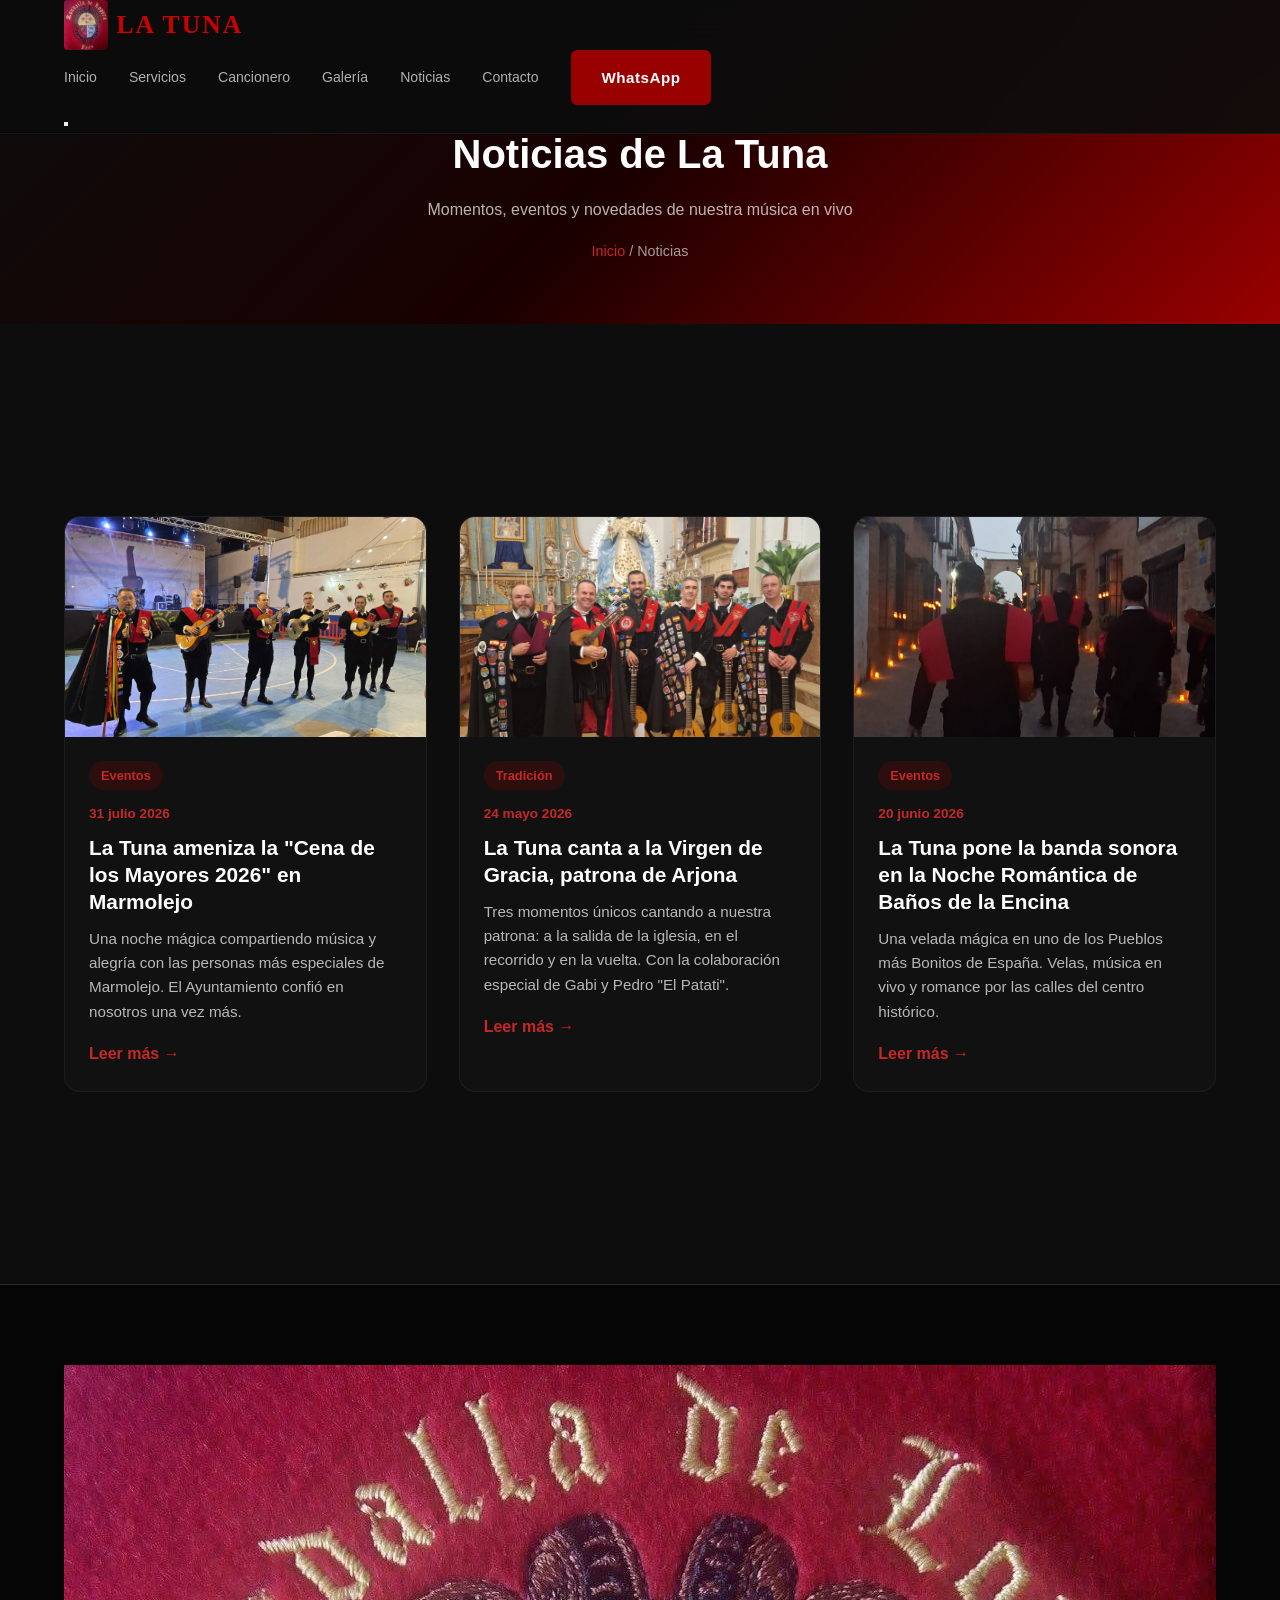
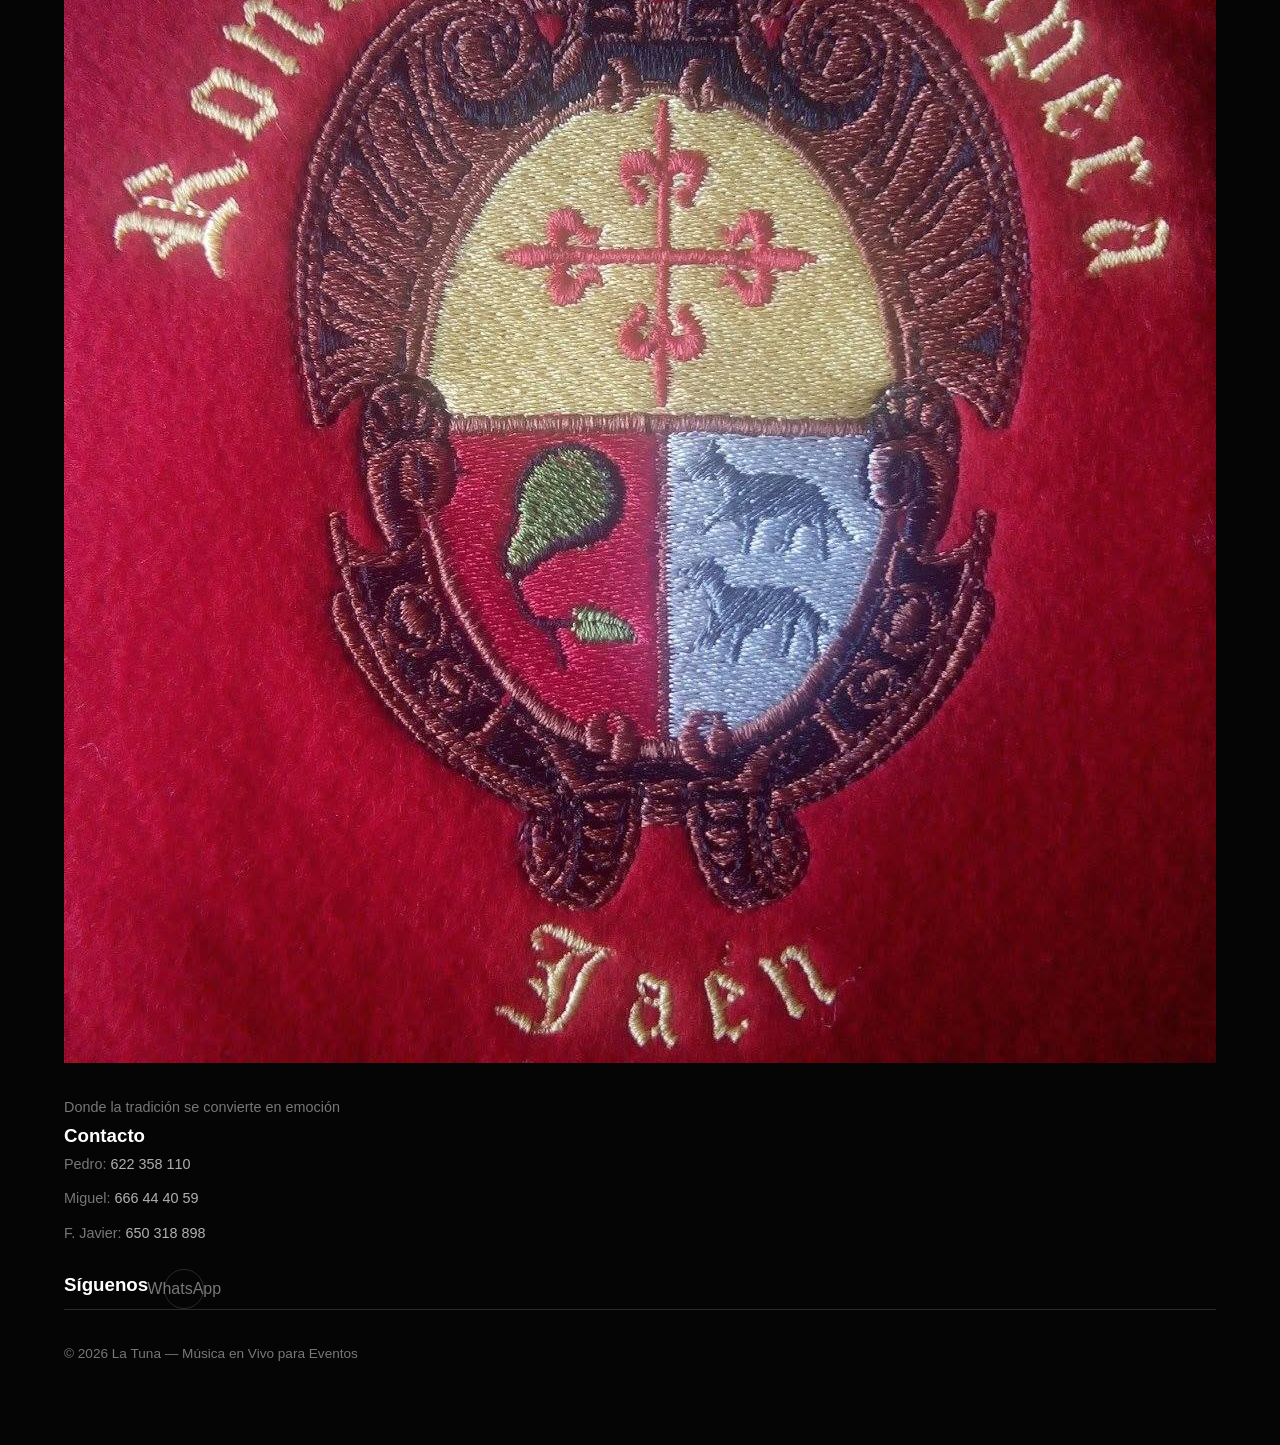
==== noticias.html @ 275edfc3 "Fix Virgen de Gracia: Gabi hired us, Pedro El Patati is soloist" ====
<!DOCTYPE html>
<html lang="es">
<head>
    <meta charset="UTF-8">
    <meta name="viewport" content="width=device-width, initial-scale=1.0">
    <title>Noticias — La Tuna | Música en Vivo para Eventos</title>
    <meta name="description" content="Noticias y novedades de La Tuna — Música en vivo para bodas, serenatas y eventos en Jaén, Córdoba y toda Andalucía.">
    <link rel="stylesheet" href="./styles.css">
    <link rel="icon" type="image/jpeg" href="./LOGO.jpg">
    <style>
        .news-hero{background:linear-gradient(135deg,#0D0D0D 0%,#1a0000 50%,#990000 100%);padding:120px 0 60px;text-align:center}
        .news-hero h1{font-size:2.5rem;color:#fff;margin-bottom:0.5rem}
        .news-hero .section__eyebrow{color:#C62828}
        .breadcrumb{color:rgba(255,255,255,0.6);font-size:0.9rem;margin-top:1rem}
        .breadcrumb a{color:#C62828;text-decoration:none}
        .breadcrumb a:hover{text-decoration:underline}
        .news-grid{display:grid;grid-template-columns:repeat(auto-fill,minmax(350px,1fr));gap:2rem;padding:4rem 0}
        .news-card{background:#111;border-radius:16px;overflow:hidden;transition:transform 0.3s,box-shadow 0.3s;border:1px solid rgba(255,255,255,0.05)}
        .news-card:hover{transform:translateY(-5px);box-shadow:0 12px 40px rgba(153,0,0,0.3)}
        .news-card__image{width:100%;height:220px;object-fit:cover}
        .news-card__body{padding:1.5rem}
        .news-card__date{color:#C62828;font-size:0.85rem;font-weight:600;margin-bottom:0.5rem}
        .news-card__title{font-size:1.3rem;color:#fff;margin-bottom:0.75rem;line-height:1.3}
        .news-card__excerpt{color:rgba(255,255,255,0.7);font-size:0.95rem;line-height:1.6;margin-bottom:1rem}
        .news-card__link{display:inline-block;color:#C62828;font-weight:600;text-decoration:none;transition:color 0.2s}
        .news-card__link:hover{color:#fff}
        .news-card__tag{display:inline-block;background:rgba(153,0,0,0.2);color:#C62828;padding:0.25rem 0.75rem;border-radius:20px;font-size:0.8rem;font-weight:600;margin-bottom:0.75rem}
        .article{max-width:800px;margin:0 auto;padding:4rem 1.5rem}
        .article__date{color:#C62828;font-size:0.9rem;font-weight:600}
        .article__title{font-size:2rem;color:#fff;margin:0.5rem 0 1rem;line-height:1.3}
        .article__content{color:rgba(255,255,255,0.85);font-size:1.05rem;line-height:1.8}
        .article__content p{margin-bottom:1.5rem}
        .article__gallery{display:grid;grid-template-columns:repeat(auto-fill,minmax(250px,1fr));gap:1rem;margin:2rem 0}
        .article__gallery img{width:100%;border-radius:12px;cursor:pointer;transition:transform 0.3s}
        .article__gallery img:hover{transform:scale(1.02)}
        .article__back{display:inline-flex;align-items:center;gap:0.5rem;color:#C62828;text-decoration:none;font-weight:600;margin-top:2rem;transition:color 0.2s}
        .article__back:hover{color:#fff}
        .lightbox{display:none;position:fixed;top:0;left:0;width:100%;height:100%;background:rgba(0,0,0,0.95);z-index:10000;justify-content:center;align-items:center;cursor:pointer}
        .lightbox.active{display:flex}
        .lightbox img{max-width:90%;max-height:90%;border-radius:8px}
        .lightbox__close{position:absolute;top:20px;right:30px;color:#fff;font-size:2rem;cursor:pointer}
        @media(max-width:768px){.news-hero h1{font-size:1.8rem}.news-grid{grid-template-columns:1fr}.article__gallery{grid-template-columns:repeat(2,1fr)}.article__title{font-size:1.5rem}}
    </style>
    <!-- Google Analytics -->
    <script async src="https://www.googletagmanager.com/gtag/js?id=G-W7HQRSJP9M"></script>
    <script>
        window.dataLayer = window.dataLayer || [];
        function gtag(){dataLayer.push(arguments);}
        gtag('js', new Date());
        gtag('config', 'G-W7HQRSJP9M');
    </script>

</head>
<body>
    <header class="header" id="header">
        <div class="container header__inner">
            <a href="./index.html" class="header__logo">
                <img src="./LOGO.jpg" alt="LA TUNA" class="header__logo-img">
                <span class="header__logo-text">LA TUNA</span>
            </a>
            <nav class="header__nav" id="mainNav">
                <a href="./index.html#inicio" class="header__nav-link">Inicio</a>
                <a href="./index.html#servicios" class="header__nav-link">Servicios</a>
                <a href="./index.html#cancionero" class="header__nav-link">Cancionero</a>
                <a href="./index.html#galeria" class="header__nav-link">Galería</a>
                <a href="./noticias.html" class="header__nav-link active">Noticias</a>
                <a href="./index.html#contacto" class="header__nav-link">Contacto</a>
                <a href="https://wa.me/34622358110?text=Hola%2C%20me%20interesa%20contratar%20La%20Tuna" class="btn btn--primary btn--sm" target="_blank" rel="noopener">WhatsApp</a>
            </nav>
            <button class="header__burger" id="burgerBtn" aria-label="Menú">
                <span></span><span></span><span></span>
            </button>
        </div>
    </header>

    <section class="news-hero">
        <div class="container">
            
            <h1>Noticias de La Tuna</h1>
            <p style="color:rgba(255,255,255,0.7);margin-top:0.5rem;">Momentos, eventos y novedades de nuestra música en vivo</p>
            <div class="breadcrumb"><a href="./index.html">Inicio</a> / Noticias</div>
        </div>
    </section>

    <section class="section" id="noticias-listado">
        <div class="container">
            <div class="news-grid">
                                <article class="news-card">
                    <img src="./NOTICIAS/MARMOLEJO_2026/760511311_1059220049973765_4642684815433732976_n.jpg" alt="Cena de los Mayores en Marmolejo" class="news-card__image">
                    <div class="news-card__body">
                        <span class="news-card__tag">Eventos</span>
                        <p class="news-card__date">31 julio 2026</p>
                        <h2 class="news-card__title">La Tuna ameniza la "Cena de los Mayores 2026" en Marmolejo</h2>
                        <p class="news-card__excerpt">Una noche mágica compartiendo música y alegría con las personas más especiales de Marmolejo. El Ayuntamiento confió en nosotros una vez más.</p>
                        <a href="#noticia-marmolejo" class="news-card__link" onclick="showArticle('marmolejo')">Leer más →</a>
                    </div>
                </article>                <article class="news-card">
                    <img src="./NOTICIAS/virgen_gracia_2026/virgen-gracia-1.jpg" alt="Virgen de Gracia Arjona" class="news-card__image">
                    <div class="news-card__body">
                        <span class="news-card__tag">Tradición</span>
                        <p class="news-card__date">24 mayo 2026</p>
                        <h2 class="news-card__title">La Tuna canta a la Virgen de Gracia, patrona de Arjona</h2>
                        <p class="news-card__excerpt">Tres momentos únicos cantando a nuestra patrona: a la salida de la iglesia, en el recorrido y en la vuelta. Con la colaboración especial de Gabi y Pedro "El Patati".</p>
                        <a href="#noticia-virgen" class="news-card__link" onclick="showArticle('virgen')">Leer más →</a>
                    </div>
                </article>



<article class="news-card">
                    <img src="./NOTICIAS/banos_2026/noche-romantica.jpg" alt="Noche Romántica en Baños de la Encina" class="news-card__image" style="object-fit:cover;">
                    <div class="news-card__body">
                        <span class="news-card__tag">Eventos</span>
                        <p class="news-card__date">20 junio 2026</p>
                        <h2 class="news-card__title">La Tuna pone la banda sonora en la Noche Romántica de Baños de la Encina</h2>
                        <p class="news-card__excerpt">Una velada mágica en uno de los Pueblos más Bonitos de España. Velas, música en vivo y romance por las calles del centro histórico.</p>
                        <a href="#noticia-banos" class="news-card__link" onclick="showArticle('banos')">Leer más →</a>
                    </div>
                </article>


                
                
            </div>
        </div>
    </section>

    <section class="section" id="noticia-completa" style="display:none;">
        <div class="article" id="articleContent"></div>
    </section>

    <div class="lightbox" id="lightbox" onclick="closeLightbox()">
        <span class="lightbox__close">&times;</span>
        <img src="" alt="Foto ampliada" id="lightboxImg">
    </div>

    <footer class="footer">
        <div class="container">
            <div class="footer__inner">
                <div class="footer__brand">
                    <img src="./LOGO.jpg" alt="LA TUNA" class="footer__logo">
                    <p class="footer__tagline">Donde la tradición se convierte en emoción</p>
                </div>
                <div class="footer__contact">
                    <h3>Contacto</h3>
                    <p>Pedro: <a href="tel:+34622358110">622 358 110</a></p>
                    <p>Miguel: <a href="tel:+34666444059">666 44 40 59</a></p>
                    <p>F. Javier: <a href="tel:+34650318898">650 318 898</a></p>
                </div>
                <div class="footer__social">
                    <h3>Síguenos</h3>
                    <a href="https://wa.me/34622358110" target="_blank" class="footer__social-link">WhatsApp</a>
                </div>
            </div>
            <div class="footer__bottom">
                <p>&copy; 2026 La Tuna — Música en Vivo para Eventos</p>
            </div>
        </div>
    </footer>

    <script>
        const noticias = {
                        banos: {
                date: '20 junio 2026',
                title: 'La Tuna pone la banda sonora en la Noche Romántica de Baños de la Encina',
                content: '<p>Baños de la Encina se enamoró con su Noche Romántica, y nosotros tuvimos el honor de poner la banda sonora a esta velada tan especial. 🎶❤️</p><p>El centro histórico del pueblo se iluminó con la luz de cientos de velas, y nuestra tuna recorrió las calles tocando las canciones más románticas del repertorio. Fue un momento mágico donde la música, la luz y el amor se unieron para crear una noche inolvidable. 🌙✨</p><p>Agradecemos enormemente al <strong>Ayuntamiento de Baños de la Encina</strong> y a la red de <strong>Pueblos más Bonitos de España</strong> por confiar en nosotros para acompañar esta celebración. También a todos los establecimientos colaboradores que se volcaron para que esta noche fuera posible. 🙏</p><p>Mil gracias a todas las parejas que compartieron su amor con nosotros mientras cantábamos. Cada sonrisa, cada abrazo y cada lágrima de emoción nos recordaron por qué hacemos lo que hacemos. ❤️</p><p>¡Por muchas noches románticas así! 🥂🎶</p>',
                images: [],
                video: 'https://www.youtube.com/embed/CqtLRV79UjQ'
            },
                        virgen: {
                date: '24 mayo 2026',
                title: 'La Tuna canta a la Virgen de Gracia, patrona de Arjona',
                content: '<p>Cada año, la Virgen de Gracia recibe nuestras cantigas en uno de los actos más emotivos del calendario religioso del Llano de Arjona. Y este año no fue menos. 🙏✨</p><p>Tuvimos el honor de acompañar a nuestra patrona en tres momentos únicos: <strong>a la salida de la iglesia</strong>, cuando el silencio se rompió con nuestras voces; <strong>en mitad del recorrido</strong>, entre las calles iluminadas por la fe de los vecinos; y <strong>cuando la Virgen regresó a la iglesia</strong>, cerrando una velada que nos dejó el corazón lleno. 🎶❤️</p><p>Queremos dar las gracias especialmente a <strong>Gabi del Pub Nonos</strong>, quien confió en nosotros para participar en este evento tan especial, y a <strong>Pedro "El Patati"</strong> por acompañarnos como solista. Su voz y su música añadieron una capa extra de emoción a una noche que ya de por sí era mágica. 🎤🎸</p><p>Agradecemos a todos los vecinos de Arjona por recibirnos con los brazos abiertos y por mantener viva esta tradición que tanto nos une. ¡Hasta el próximo año, Virgen de Gracia! 🙏🎶</p>',
                images: [
                    './NOTICIAS/virgen_gracia_2026/virgen-gracia-1.jpg',
                    './NOTICIAS/virgen_gracia_2026/virgen-gracia-2.jpg',
                    './NOTICIAS/virgen_gracia_2026/virgen-gracia-3.jpg',
                    './NOTICIAS/virgen_gracia_2026/virgen-gracia-4.jpg',
                    './NOTICIAS/virgen_gracia_2026/virgen-gracia-5.jpg'
                ],
                videos: [
                    'https://www.youtube.com/embed/vfG-0rNZeWo',
                    'https://www.youtube.com/embed/zdxC6t39-EM'
                ]
            },
            marmolejo: {
                date: '31 julio 2026',
                title: 'La Tuna ameniza la "Cena de los Mayores 2026" en Marmolejo',
                content: '<p>¡Qué noche tan mágica vivimos en Marmolejo! ✨🎷</p><p>Ayer tuvimos el inmenso honor de amenizar la "Cena de los Mayores 2026". Fue un verdadero placer compartir nuestra música y alegría con personas tan especiales, que se merecen todo lo mejor y más. ❤️</p><p>Sus sonrisas y aplausos fueron nuestro mejor premio. 👏👵👴</p><p>Queremos expresar nuestro más sincero agradecimiento al <strong>Ayuntamiento de Marmolejo</strong> por confiar en nosotros una vez más y hacernos partícipes de este evento tan bonito y necesario. ¡Gracias por cuidarlos así! 🙏</p><p>¡Por muchas más veladas como esta! 🥂🎶</p>',
                images: [
                    './NOTICIAS/MARMOLEJO_2026/760511311_1059220049973765_4642684815433732976_n.jpg',
                    './NOTICIAS/MARMOLEJO_2026/760522988_1059220036640433_8362610729407063271_n.jpg',
                    './NOTICIAS/MARMOLEJO_2026/760604360_1059220523307051_5718363368805140744_n.jpg',
                    './NOTICIAS/MARMOLEJO_2026/761858797_986782977735955_7951644414938255174_n.jfif',
                    './NOTICIAS/MARMOLEJO_2026/762372438_1059220389973731_3076664320997241935_n.jpg',
                    './NOTICIAS/MARMOLEJO_2026/762689032_1059220279973742_3473545669544613568_n.jpg',
                    './NOTICIAS/MARMOLEJO_2026/762998506_1059220079973762_3946043050283711248_n.jpg',
                    './NOTICIAS/MARMOLEJO_2026/763824614_1059220159973754_8150757527574273512_n.jpg'
                ]
            }
        };

        function showArticle(key) {
            var n = noticias[key];
            if (!n) return;
            var listado = document.getElementById('noticias-listado');
            var article = document.getElementById('noticia-completa');
            var content = document.getElementById('articleContent');
            var html = '<a href="#noticias-listado" class="article__back" onclick="showListado()">← Volver a noticias</a>';
            html += '<p class="article__date">' + n.date + '</p>';
            html += '<h1 class="article__title">' + n.title + '</h1>';
            
            // Video (YouTube embed)
            if (n.videos && n.videos.length > 0) {
                n.videos.forEach(function(v) {
                    html += '<div style="margin:1.5rem 0;border-radius:12px;overflow:hidden;"><iframe width="100%" height="400" src="' + v + '" frameborder="0" allow="accelerometer; autoplay; clipboard-write; encrypted-media; gyroscope; picture-in-picture" allowfullscreen style="border-radius:12px;"></iframe></div>';
                });
            } else if (n.video) {
                html += '<div style="margin:2rem 0;border-radius:12px;overflow:hidden;"><iframe width="100%" height="400" src="' + n.video + '" frameborder="0" allow="accelerometer; autoplay; clipboard-write; encrypted-media; gyroscope; picture-in-picture" allowfullscreen style="border-radius:12px;"></iframe></div>';
            }
            
            html += '<div class="article__content">' + n.content + '</div>';
            
            // Images gallery
            if (n.images && n.images.length > 0) {
                html += '<h3 style="color:#fff;margin-top:2rem;">Galería</h3>';
                html += '<div class="article__gallery">';
                n.images.forEach(function(img) {
                    html += '<img src="' + img + '" alt="Foto del evento" onclick="openLightbox(this.src)" loading="lazy">';
                });
                html += '</div>';
            }
            
            html += '<a href="#noticias-listado" class="article__back" onclick="showListado()">← Volver a noticias</a>';
            
            content.innerHTML = html;
            listado.style.display = 'none';
            article.style.display = 'block';
            window.scrollTo(0, 0);
        }

        function showListado() {
            document.getElementById('noticias-listado').style.display = 'block';
            document.getElementById('noticia-completa').style.display = 'none';
        }

        function openLightbox(src) {
            document.getElementById('lightboxImg').src = src;
            document.getElementById('lightbox').classList.add('active');
        }

        function closeLightbox() {
            document.getElementById('lightbox').classList.remove('active');
        }

        document.getElementById('burgerBtn').addEventListener('click', function() {
            document.getElementById('mainNav').classList.toggle('open');
        });
    </script>
    <script src="./main.js"></script>
</body>
</html>
---- styles.css ----
/* ============================================
   LA TUNA — STYLES
   Premium single-page website
   Color: #990000 primary, #0D0D0D background
   Fonts: Playfair Display (headings), Inter (body)
   ============================================ */

/* ---------- CSS VARIABLES ---------- */
:root {
    --color-primary: #990000;
    --color-primary-light: #B30000;
    --color-primary-dark: #7A0000;
    --color-bg: #0D0D0D;
    --color-bg-alt: #111111;
    --color-card: #1A1A1A;
    --color-card-hover: #222222;
    --color-text: #FFFFFF;
    --color-text-muted: #B0B0B0;
    --color-text-dim: #777777;
    --color-gold: #C9A84C;
    --color-border: #2A2A2A;
    --color-border-light: #333333;

    --font-heading: 'Playfair Display', Georgia, 'Times New Roman', serif;
    --font-body: 'Inter', -apple-system, BlinkMacSystemFont, 'Segoe UI', Roboto, sans-serif;

    --space-xs: 0.5rem;
    --space-sm: 1rem;
    --space-md: 1.5rem;
    --space-lg: 2rem;
    --space-xl: 3rem;
    --space-2xl: 5rem;
    --space-3xl: 8rem;

    --radius-sm: 6px;
    --radius-md: 12px;
    --radius-lg: 20px;
    --radius-full: 9999px;

    --shadow-sm: 0 2px 8px rgba(0, 0, 0, 0.3);
    --shadow-md: 0 4px 20px rgba(0, 0, 0, 0.4);
    --shadow-lg: 0 8px 40px rgba(0, 0, 0, 0.5);
    --shadow-red: 0 4px 20px rgba(153, 0, 0, 0.3);

    --transition-fast: 0.2s ease;
    --transition-normal: 0.3s ease;
    --transition-slow: 0.5s ease;
}

/* ---------- RESET & BASE ---------- */
*,
*::before,
*::after {
    margin: 0;
    padding: 0;
    box-sizing: border-box;
}

html {
    scroll-behavior: smooth;
    scroll-padding-top: 80px;
    font-size: 16px;
}

body {
    font-family: var(--font-body);
    background-color: var(--color-bg);
    color: var(--color-text);
    line-height: 1.7;
    overflow-x: hidden;
    -webkit-font-smoothing: antialiased;
    -moz-osx-font-smoothing: grayscale;
}

img {
    max-width: 100%;
    height: auto;
    display: block;
}

a {
    color: inherit;
    text-decoration: none;
    transition: color var(--transition-fast);
}

a:hover {
    color: var(--color-primary-light);
}

ul {
    list-style: none;
}

strong {
    color: var(--color-gold);
    font-weight: 600;
}

::selection {
    background: var(--color-primary);
    color: var(--color-text);
}

/* ---------- CONTAINER ---------- */
.container {
    width: 100%;
    max-width: 1200px;
    margin: 0 auto;
    padding: 0 var(--space-md);
}

/* ---------- SECTION ---------- */
.section {
    padding: var(--space-3xl) 0;
    position: relative;
}

.section__header {
    text-align: center;
    margin-bottom: var(--space-2xl);
}

.section__eyebrow {
    font-family: var(--font-body);
    font-size: 0.85rem;
    letter-spacing: 3px;
    text-transform: uppercase;
    color: var(--color-gold);
    margin-bottom: var(--space-sm);
    font-weight: 500;
}

.section__title {
    font-family: var(--font-heading);
    font-size: clamp(2rem, 5vw, 3rem);
    font-weight: 600;
    color: var(--color-text);
    margin-bottom: var(--space-sm);
    line-height: 1.2;
}

.section__divider {
    width: 60px;
    height: 3px;
    background: linear-gradient(90deg, var(--color-primary), var(--color-gold));
    margin: var(--space-md) auto;
    border-radius: var(--radius-full);
}

.section__subtitle {
    font-size: 1.05rem;
    color: var(--color-text-muted);
    max-width: 600px;
    margin: var(--space-md) auto 0;
    line-height: 1.7;
}

/* ---------- BUTTONS ---------- */
.btn {
    display: inline-flex;
    align-items: center;
    justify-content: center;
    gap: var(--space-xs);
    padding: 0.8rem 1.8rem;
    border-radius: var(--radius-sm);
    font-family: var(--font-body);
    font-size: 0.95rem;
    font-weight: 600;
    letter-spacing: 0.5px;
    cursor: pointer;
    border: 2px solid transparent;
    transition: all var(--transition-normal);
    white-space: nowrap;
}

.btn--primary {
    background: var(--color-primary);
    color: var(--color-text);
    border-color: var(--color-primary);
}

.btn--primary:hover {
    background: var(--color-primary-light);
    border-color: var(--color-primary-light);
    color: var(--color-text);
    box-shadow: var(--shadow-red);
    transform: translateY(-2px);
}

.btn--outline {
    background: transparent;
    color: var(--color-text);
    border-color: var(--color-border-light);
}

.btn--outline:hover {
    border-color: var(--color-primary);
    color: var(--color-primary-light);
    transform: translateY(-2px);
}

.btn--lg {
    padding: 1rem 2.2rem;
    font-size: 1rem;
}

.btn--full {
    width: 100%;
}

/* ============================================
   HEADER
   ============================================ */
.header {
    position: fixed;
    top: 0;
    left: 0;
    right: 0;
    z-index: 1000;
    background: rgba(13, 13, 13, 0.92);
    backdrop-filter: blur(20px);
    -webkit-backdrop-filter: blur(20px);
    border-bottom: 1px solid rgba(255, 255, 255, 0.05);
    transition: all var(--transition-normal);
}

.header.scrolled {
    background: rgba(13, 13, 13, 0.98);
    box-shadow: var(--shadow-md);
}

.header__container {
    display: flex;
    align-items: center;
    justify-content: space-between;
    max-width: 1200px;
    margin: 0 auto;
    padding: 0 var(--space-md);
    height: 72px;
}

.header__logo {
    display: flex;
    align-items: center;
    gap: var(--space-xs);
    font-family: var(--font-heading);
    font-size: 1.4rem;
    font-weight: 600;
    color: var(--color-text);
    transition: opacity var(--transition-fast);
}

.header__logo:hover {
    opacity: 0.8;
    color: var(--color-text);
}

.header__logo-img {
    height: 50px;
    width: auto;
    border-radius: 4px;
}

.header__logo-text {
    color: #CC0000;
    font-weight: 700;
    font-size: 1.6rem;
    letter-spacing: 0.08em;
}

.header__nav {
    display: flex;
    align-items: center;
    gap: var(--space-lg);
}

.header__nav-list {
    display: flex;
    align-items: center;
    gap: var(--space-sm);
}

.header__nav-link {
    font-size: 0.88rem;
    font-weight: 500;
    color: var(--color-text-muted);
    padding: var(--space-xs) 0;
    position: relative;
    transition: color var(--transition-fast);
}

.header__nav-link::after {
    content: '';
    position: absolute;
    bottom: -2px;
    left: 0;
    width: 0;
    height: 2px;
    background: var(--color-primary);
    transition: width var(--transition-normal);
}

.header__nav-link:hover,
.header__nav-link.active {
    color: var(--color-text);
}

.header__nav-link:hover::after,
.header__nav-link.active::after {
    width: 100%;
}

.header__nav-cta {
    display: inline-flex;
    align-items: center;
    gap: 6px;
    background: var(--color-primary);
    color: var(--color-text) !important;
    padding: 0.5rem 1rem;
    border-radius: var(--radius-sm);
    font-size: 0.85rem;
    font-weight: 600;
    transition: all var(--transition-normal);
}

.header__nav-cta:hover {
    background: var(--color-primary-light);
    box-shadow: var(--shadow-red);
    transform: translateY(-1px);
    color: var(--color-text) !important;
}

.header__nav-cta-icon {
    width: 18px;
    height: 18px;
}

/* Hamburger */
.header__hamburger {
    display: none;
    flex-direction: column;
    justify-content: center;
    align-items: center;
    gap: 5px;
    width: 40px;
    height: 40px;
    background: none;
    border: none;
    cursor: pointer;
    z-index: 1001;
    padding: 6px;
}

.header__hamburger span {
    display: block;
    width: 24px;
    height: 2px;
    background: var(--color-text);
    border-radius: 2px;
    transition: all var(--transition-normal);
}

.header__hamburger.active span:nth-child(1) {
    transform: rotate(45deg) translate(5px, 5px);
}

.header__hamburger.active span:nth-child(2) {
    opacity: 0;
}

.header__hamburger.active span:nth-child(3) {
    transform: rotate(-45deg) translate(5px, -5px);
}

/* ============================================
   HERO
   ============================================ */
.hero {
    position: relative;
    min-height: 100vh;
    display: flex;
    align-items: center;
    justify-content: center;
    overflow: hidden;
}

.hero__bg {
    position: absolute;
    top: 0;
    left: 0;
    width: 100%;
    height: 100%;
    z-index: 0;
}

.hero__bg-img {
    width: 100%;
    height: 100%;
    object-fit: cover;
    object-position: center;
    position: absolute;
    top: 0;
    left: 0;
    opacity: 0;
    transition: opacity 2s ease-in-out;
}

.hero__bg-img.active {
    opacity: 1;
    transform: scale(1.05);
}



.hero__overlay {
    position: absolute;
    top: 0;
    left: 0;
    width: 100%;
    height: 100%;
    background: linear-gradient(
        180deg,
        rgba(13, 13, 13, 0.6) 0%,
        rgba(13, 13, 13, 0.4) 30%,
        rgba(13, 13, 13, 0.7) 70%,
        rgba(13, 13, 13, 0.95) 100%
    );
    z-index: 1;
}

.hero__content {
    position: relative;
    z-index: 2;
    text-align: center;
    padding: var(--space-lg);
    max-width: 800px;
}

.hero__tagline {
    font-size: 0.85rem;
    letter-spacing: 4px;
    text-transform: uppercase;
    color: var(--color-gold);
    margin-bottom: var(--space-md);
    font-weight: 500;
}

.hero__title {
    font-family: var(--font-heading);
    font-size: clamp(2.2rem, 6vw, 4rem);
    font-weight: 700;
    line-height: 1.15;
    margin-bottom: var(--space-lg);
    color: var(--color-text);
}

.hero__title em {
    font-style: italic;
    color: var(--color-primary-light);
}

.hero__subtitle {
    font-size: clamp(1rem, 2vw, 1.15rem);
    color: var(--color-text-muted);
    max-width: 650px;
    margin: 0 auto var(--space-xl);
    line-height: 1.8;
}

.hero__actions {
    display: flex;
    gap: var(--space-md);
    justify-content: center;
    flex-wrap: wrap;
}

.hero__scroll-indicator {
    position: absolute;
    bottom: 40px;
    left: 50%;
    transform: translateX(-50%);
    z-index: 2;
    display: flex;
    flex-direction: column;
    align-items: center;
    gap: var(--space-xs);
    color: var(--color-text-dim);
    font-size: 0.8rem;
    letter-spacing: 2px;
    text-transform: uppercase;
}

.hero__scroll-arrow {
    width: 20px;
    height: 30px;
    border: 2px solid var(--color-text-dim);
    border-radius: 10px;
    position: relative;
}

.hero__scroll-arrow::after {
    content: '';
    position: absolute;
    top: 6px;
    left: 50%;
    transform: translateX(-50%);
    width: 3px;
    height: 8px;
    background: var(--color-primary);
    border-radius: 2px;
    animation: scrollBounce 2s infinite;
}

@keyframes scrollBounce {
    0%, 100% { transform: translateX(-50%) translateY(0); opacity: 1; }
    50% { transform: translateX(-50%) translateY(6px); opacity: 0.3; }
}

/* ============================================
   LA EXPERIENCIA
   ============================================ */
.experiencia {
    background: var(--color-bg-alt);
}

.experiencia__content {
    max-width: 800px;
    margin: 0 auto var(--space-2xl);
}

.experiencia__lead {
    font-size: 1.15rem;
    line-height: 1.8;
    color: var(--color-text);
    margin-bottom: var(--space-lg);
}

.experiencia__text p {
    font-size: 1rem;
    color: var(--color-text-muted);
    margin-bottom: var(--space-md);
    line-height: 1.8;
}

.experiencia__cards {
    display: grid;
    grid-template-columns: repeat(auto-fit, minmax(280px, 1fr));
    gap: var(--space-lg);
}

/* ---------- CARDS ---------- */
.card {
    background: var(--color-card);
    border: 1px solid var(--color-border);
    border-radius: var(--radius-md);
    padding: var(--space-xl);
    text-align: center;
    transition: all var(--transition-normal);
    position: relative;
    overflow: hidden;
}

.card::before {
    content: '';
    position: absolute;
    top: 0;
    left: 0;
    right: 0;
    height: 3px;
    background: linear-gradient(90deg, var(--color-primary), var(--color-gold));
    opacity: 0;
    transition: opacity var(--transition-normal);
}

.card:hover {
    border-color: var(--color-primary);
    box-shadow: var(--shadow-red);
    transform: translateY(-4px);
}

.card:hover::before {
    opacity: 1;
}

.card__icon {
    font-size: 2.5rem;
    margin-bottom: var(--space-md);
}

.card__title {
    font-family: var(--font-heading);
    font-size: 1.3rem;
    font-weight: 600;
    margin-bottom: var(--space-sm);
    color: var(--color-text);
}

.card__text {
    font-size: 0.95rem;
    color: var(--color-text-muted);
    line-height: 1.7;
}

/* ============================================
   COBERTURA GEOGRÁFICA
   ============================================ */
.cobertura {
    background: linear-gradient(180deg, #0D0D0D 0%, #1A1A1A 50%, #0D0D0D 100%);
    padding: var(--space-3xl) 0;
    position: relative;
    overflow: hidden;
}

.cobertura::before {
    content: '';
    position: absolute;
    top: 0;
    left: 50%;
    transform: translateX(-50%);
    width: 200px;
    height: 2px;
    background: linear-gradient(90deg, transparent, var(--color-primary), transparent);
}

.cobertura__visual {
    text-align: center;
    margin-bottom: var(--space-2xl);
}

.cobertura__badge {
    display: inline-block;
    padding: 6px 18px;
    background: rgba(153, 0, 0, 0.15);
    border: 1px solid rgba(153, 0, 0, 0.3);
    border-radius: 20px;
    font-size: 0.85rem;
    color: var(--color-primary-light);
    margin-bottom: var(--space-md);
    letter-spacing: 1px;
    text-transform: uppercase;
}

.cobertura__title {
    font-family: var(--font-heading);
    font-size: clamp(2rem, 5vw, 3rem);
    font-weight: 700;
    color: var(--color-text);
    margin-bottom: var(--space-sm);
}

.cobertura__subtitle {
    font-size: 1.1rem;
    color: var(--color-text-dim);
    margin-bottom: var(--space-lg);
}

.cobertura__provincias {
    display: flex;
    flex-wrap: wrap;
    justify-content: center;
    gap: 10px;
    margin-bottom: var(--space-md);
}

.cobertura__provincias span {
    padding: 8px 18px;
    background: rgba(255, 255, 255, 0.05);
    border: 1px solid rgba(255, 255, 255, 0.1);
    border-radius: 8px;
    font-size: 0.9rem;
    color: var(--color-text);
    transition: all 0.3s ease;
}

.cobertura__provincias span:hover {
    border-color: var(--color-primary);
    background: rgba(153, 0, 0, 0.1);
    color: var(--color-primary-light);
    transform: translateY(-2px);
}

.cobertura__mapa {
    max-width: 900px;
    margin: 0 auto;
}

#mapa-andalucia {
    width: 100%;
    height: 450px;
    border-radius: var(--radius-md);
    border: 2px solid rgba(153, 0, 0, 0.3);
    box-shadow: 0 8px 32px rgba(0, 0, 0, 0.5), 0 0 60px rgba(153, 0, 0, 0.1);
    z-index: 1;
}

/* Leaflet popup custom */
.leaflet-popup-content-wrapper {
    background: #1A1A1A !important;
    color: #fff !important;
    border-radius: 10px !important;
    border: 1px solid rgba(153, 0, 0, 0.4) !important;
    box-shadow: 0 4px 20px rgba(0, 0, 0, 0.6) !important;
}

.leaflet-popup-tip {
    background: #1A1A1A !important;
    border: 1px solid rgba(153, 0, 0, 0.4) !important;
}

.leaflet-popup-content {
    margin: 14px 16px !important;
    font-family: 'Inter', sans-serif !important;
    line-height: 1.5 !important;
}

.leaflet-popup-content strong {
    color: #CC0000;
    font-size: 1rem;
}

.leaflet-popup-content a {
    color: #25D366 !important;
    text-decoration: none !important;
    font-weight: 600;
}

.leaflet-popup-content a:hover {
    text-decoration: underline !important;
}

.leaflet-control-zoom a {
    background: #1A1A1A !important;
    color: #fff !important;
    border-color: rgba(153, 0, 0, 0.3) !important;
}

.leaflet-control-zoom a:hover {
    background: #990000 !important;
}

/* ============================================
   SERVICIOS
   ============================================ */
.servicios__grid {
    display: grid;
    grid-template-columns: repeat(auto-fit, minmax(300px, 1fr));
    gap: var(--space-lg);
}

.servicio-card {
    background: var(--color-card);
    border: 1px solid var(--color-border);
    border-radius: var(--radius-md);
    padding: var(--space-xl);
    display: flex;
    flex-direction: column;
    transition: all var(--transition-normal);
    position: relative;
    overflow: hidden;
}

.servicio-card::before {
    content: '';
    position: absolute;
    top: 0;
    left: 0;
    right: 0;
    height: 3px;
    background: linear-gradient(90deg, var(--color-primary), var(--color-gold));
    opacity: 0;
    transition: opacity var(--transition-normal);
}

.servicio-card:hover {
    border-color: var(--color-primary);
    box-shadow: var(--shadow-red);
    transform: translateY(-4px);
}

.servicio-card:hover::before {
    opacity: 1;
}

.servicio-card__icon {
    font-size: 2.5rem;
    margin-bottom: var(--space-md);
}

.servicio-card__title {
    font-family: var(--font-heading);
    font-size: 1.3rem;
    font-weight: 600;
    margin-bottom: var(--space-sm);
    color: var(--color-text);
}

.servicio-card__text {
    font-size: 0.95rem;
    color: var(--color-text-muted);
    line-height: 1.7;
    margin-bottom: var(--space-md);
    flex: 1;
}

.servicio-card__price {
    font-family: var(--font-heading);
    font-size: 1.1rem;
    color: var(--color-gold);
    font-weight: 600;
    margin-bottom: var(--space-md);
    padding: var(--space-xs) 0;
    border-top: 1px solid var(--color-border);
}

.servicio-card__cta {
    display: inline-flex;
    align-items: center;
    justify-content: center;
    padding: 0.7rem 1.2rem;
    background: transparent;
    border: 1px solid var(--color-primary);
    color: var(--color-primary-light) !important;
    border-radius: var(--radius-sm);
    font-size: 0.9rem;
    font-weight: 600;
    transition: all var(--transition-normal);
    text-align: center;
}

.servicio-card__cta:hover {
    background: var(--color-primary);
    color: var(--color-text) !important;
    box-shadow: var(--shadow-red);
}

/* ============================================
   CANCIONERO
   ============================================ */
.cancionero {
    background: linear-gradient(135deg, var(--color-bg) 0%, #1a0000 50%, var(--color-bg) 100%);
    position: relative;
    overflow: hidden;
}

.cancionero::before {
    content: '';
    position: absolute;
    top: -50%;
    left: -50%;
    width: 200%;
    height: 200%;
    background: radial-gradient(ellipse at center, rgba(153, 0, 0, 0.08) 0%, transparent 60%);
    animation: pulse 8s ease-in-out infinite;
}

@keyframes pulse {
    0%, 100% { transform: scale(1); opacity: 0.5; }
    50% { transform: scale(1.05); opacity: 1; }
}

.cancionero__content {
    text-align: center;
    position: relative;
    z-index: 1;
    max-width: 700px;
    margin: 0 auto;
}

.cancionero__icon {
    font-size: 3rem;
    margin-bottom: var(--space-md);
}

.cancionero__title {
    font-family: var(--font-heading);
    font-size: clamp(2rem, 4vw, 2.5rem);
    font-weight: 600;
    margin-bottom: var(--space-md);
}

.cancionero__text {
    font-size: 1.05rem;
    color: var(--color-text-muted);
    line-height: 1.8;
    margin-bottom: var(--space-md);
}

.cancionero__btn {
    margin-top: var(--space-md);
}

/* ============================================
   GALERÍA
   ============================================ */
.galeria {
    background: var(--color-bg-alt);
}

.galeria__grid {
    display: grid;
    grid-template-columns: repeat(auto-fill, minmax(250px, 1fr));
    gap: var(--space-sm);
}

.galeria__item {
    position: relative;
    border-radius: var(--radius-sm);
    overflow: hidden;
    cursor: pointer;
    aspect-ratio: 4/3;
    border: 1px solid var(--color-border);
    transition: all var(--transition-normal);
}

.galeria__item:hover {
    border-color: var(--color-primary);
    box-shadow: var(--shadow-red);
    transform: scale(1.02);
}

.galeria__item img {
    width: 100%;
    height: 100%;
    object-fit: cover;
    transition: transform var(--transition-slow);
}

.galeria__item:hover img {
    transform: scale(1.08);
}

.galeria__item-overlay {
    position: absolute;
    bottom: 0;
    left: 0;
    right: 0;
    padding: var(--space-sm);
    background: linear-gradient(transparent, rgba(13, 13, 13, 0.9));
    opacity: 0;
    transition: opacity var(--transition-normal);
    transform: translateY(10px);
}

.galeria__item:hover .galeria__item-overlay {
    opacity: 1;
    transform: translateY(0);
}

.galeria__item-overlay span {
    font-size: 0.85rem;
    font-weight: 500;
    color: var(--color-gold);
}

/* ---------- LIGHTBOX ---------- */
.lightbox {
    position: fixed;
    top: 0;
    left: 0;
    width: 100%;
    height: 100%;
    background: rgba(0, 0, 0, 0.95);
    z-index: 2000;
    display: flex;
    align-items: center;
    justify-content: center;
    opacity: 0;
    visibility: hidden;
    transition: all var(--transition-normal);
}

.lightbox.active {
    opacity: 1;
    visibility: visible;
}

.lightbox__close {
    position: absolute;
    top: 20px;
    right: 30px;
    font-size: 2.5rem;
    color: var(--color-text);
    background: none;
    border: none;
    cursor: pointer;
    z-index: 2001;
    transition: color var(--transition-fast);
    line-height: 1;
}

.lightbox__close:hover {
    color: var(--color-primary);
}

.lightbox__prev,
.lightbox__next {
    position: absolute;
    top: 50%;
    transform: translateY(-50%);
    font-size: 2rem;
    color: var(--color-text);
    background: rgba(255, 255, 255, 0.1);
    border: none;
    width: 50px;
    height: 50px;
    border-radius: 50%;
    cursor: pointer;
    z-index: 2001;
    transition: all var(--transition-fast);
    display: flex;
    align-items: center;
    justify-content: center;
}

.lightbox__prev {
    left: 20px;
}

.lightbox__next {
    right: 20px;
}

.lightbox__prev:hover,
.lightbox__next:hover {
    background: var(--color-primary);
    transform: translateY(-50%) scale(1.1);
}

.lightbox__content {
    max-width: 90vw;
    max-height: 85vh;
    display: flex;
    align-items: center;
    justify-content: center;
}

.lightbox__content img {
    max-width: 100%;
    max-height: 85vh;
    object-fit: contain;
    border-radius: var(--radius-sm);
    box-shadow: var(--shadow-lg);
}

/* ============================================
   VÍDEOS
   ============================================ */
.videos__grid {
    display: grid;
    grid-template-columns: repeat(2, 1fr);
    gap: var(--space-lg);
    max-width: 1100px;
    margin: 0 auto;
}

.video-card {
    background: var(--color-card);
    border: 1px solid var(--color-border);
    border-radius: var(--radius-md);
    overflow: hidden;
    width: 100%;
    transition: all var(--transition-normal);
}

.video-card:hover {
    border-color: var(--color-primary);
    box-shadow: var(--shadow-red);
}

.video-card__wrapper {
    position: relative;
    width: 100%;
    padding-top: 56.25%;
    background: #000;
}

.video-card__player {
    position: absolute;
    top: 0;
    left: 0;
    width: 100%;
    height: 100%;
    object-fit: cover;
}

.video-card__title {
    font-family: var(--font-heading);
    font-size: 1.2rem;
    padding: var(--space-md) var(--space-lg) 0;
    color: var(--color-text);
}

.video-card__text {
    font-size: 0.95rem;
    color: var(--color-text-muted);
    padding: var(--space-xs) var(--space-lg) var(--space-lg);
}

/* ============================================
   TESTIMONIOS
   ============================================ */
.testimonios {
    background: var(--color-bg-alt);
}

.testimonios__grid {
    display: grid;
    grid-template-columns: repeat(auto-fit, minmax(300px, 1fr));
    gap: var(--space-lg);
}

.testimonio-card {
    background: var(--color-card);
    border: 1px solid var(--color-border);
    border-radius: var(--radius-md);
    padding: var(--space-xl);
    transition: all var(--transition-normal);
    position: relative;
}

.testimonio-card::before {
    content: '"';
    position: absolute;
    top: 15px;
    right: 25px;
    font-family: var(--font-heading);
    font-size: 5rem;
    color: var(--color-primary);
    opacity: 0.15;
    line-height: 1;
}

.testimonio-card:hover {
    border-color: var(--color-primary);
    box-shadow: var(--shadow-red);
    transform: translateY(-3px);
}

.testimonio-card__stars {
    color: var(--color-gold);
    font-size: 1rem;
    letter-spacing: 2px;
    margin-bottom: var(--space-sm);
}

.testimonio-card__quote {
    font-size: 0.95rem;
    color: var(--color-text-muted);
    line-height: 1.8;
    font-style: italic;
    margin-bottom: var(--space-lg);
    position: relative;
    z-index: 1;
}

.testimonio-card__author {
    display: flex;
    align-items: center;
    gap: var(--space-sm);
}

.testimonio-card__avatar {
    width: 44px;
    height: 44px;
    border-radius: 50%;
    background: linear-gradient(135deg, var(--color-primary), var(--color-primary-dark));
    display: flex;
    align-items: center;
    justify-content: center;
    font-size: 0.85rem;
    font-weight: 700;
    color: var(--color-text);
    flex-shrink: 0;
}

.testimonio-card__name {
    font-weight: 600;
    font-size: 0.9rem;
    color: var(--color-text);
}

.testimonio-card__event {
    font-size: 0.8rem;
    color: var(--color-text-dim);
    margin-top: 2px;
}

/* ============================================
   CONTACTO
   ============================================ */
.contacto {
    background: var(--color-bg);
}

.contacto__grid {
    display: grid;
    grid-template-columns: 1fr 1.2fr;
    gap: var(--space-2xl);
    align-items: start;
    margin-bottom: var(--space-2xl);
}

.contacto__info {
    display: flex;
    flex-direction: column;
    gap: var(--space-md);
}

.contacto__personas {
    display: grid;
    grid-template-columns: repeat(3, 1fr);
    gap: var(--space-md);
}

.contacto__persona {
    background: var(--color-card);
    border: 1px solid var(--color-border);
    border-radius: var(--radius-md);
    padding: var(--space-lg);
    text-align: center;
    transition: all var(--transition-normal);
}

.contacto__persona:hover {
    border-color: var(--color-primary);
    box-shadow: var(--shadow-red);
}

.contacto__persona-icon {
    font-size: 2rem;
    margin-bottom: var(--space-sm);
}

.contacto__persona-name {
    font-family: var(--font-heading);
    font-size: 1.3rem;
    color: var(--color-text);
    margin-bottom: 4px;
}

.contacto__persona-role {
    font-size: 0.8rem;
    color: var(--color-text-dim);
    text-transform: uppercase;
    letter-spacing: 1px;
    margin-bottom: var(--space-sm);
}

.contacto__persona-phone {
    display: block;
    font-size: 1.1rem;
    font-weight: 600;
    color: var(--color-text);
    text-decoration: none;
    margin-bottom: var(--space-xs);
}

a.contacto__persona-phone:hover {
    color: var(--color-primary-light);
}

.contacto__persona-wa {
    display: inline-block;
    font-size: 0.9rem;
    color: #25D366;
    text-decoration: none;
    font-weight: 500;
    margin-top: var(--space-xs);
}

a.contacto__persona-wa:hover {
    text-decoration: underline;
}

.contacto__whatsapp {
    margin-top: var(--space-md);
}

/* Form */
.form {
    display: flex;
    flex-direction: column;
    gap: var(--space-md);
}

.form__group {
    display: flex;
    flex-direction: column;
    gap: 6px;
}

.form__label {
    font-size: 0.85rem;
    font-weight: 500;
    color: var(--color-text-muted);
    text-transform: uppercase;
    letter-spacing: 1px;
}

.form__input {
    background: var(--color-card);
    border: 1px solid var(--color-border);
    border-radius: var(--radius-sm);
    padding: 0.85rem 1rem;
    font-family: var(--font-body);
    font-size: 0.95rem;
    color: var(--color-text);
    transition: all var(--transition-fast);
    outline: none;
    width: 100%;
}

.form__input::placeholder {
    color: var(--color-text-dim);
}

.form__input:focus {
    border-color: var(--color-primary);
    box-shadow: 0 0 0 3px rgba(153, 0, 0, 0.15);
}

.form__select {
    appearance: none;
    background-image: url("data:image/svg+xml,%3Csvg xmlns='http://www.w3.org/2000/svg' width='12' height='12' viewBox='0 0 12 12'%3E%3Cpath d='M6 8L1 3h10z' fill='%23777'/%3E%3C/svg%3E");
    background-repeat: no-repeat;
    background-position: right 12px center;
    padding-right: 36px;
    cursor: pointer;
}

.form__textarea {
    resize: vertical;
    min-height: 120px;
}

/* Map placeholder */
.contacto__map {
    border-radius: var(--radius-md);
    overflow: hidden;
    border: 1px solid var(--color-border);
}

.contacto__map-placeholder {
    background: linear-gradient(135deg, var(--color-card) 0%, #1a0000 100%);
    padding: var(--space-2xl);
    text-align: center;
    display: flex;
    flex-direction: column;
    align-items: center;
    gap: var(--space-xs);
}

.contacto__map-icon {
    font-size: 2.5rem;
}

.contacto__map-placeholder p {
    font-family: var(--font-heading);
    font-size: 1.2rem;
    color: var(--color-text);
}

.contacto__map-small {
    font-size: 0.9rem !important;
    color: var(--color-text-muted) !important;
    font-family: var(--font-body) !important;
}

/* ============================================
   FOOTER
   ============================================ */
.footer {
    background: #050505;
    border-top: 1px solid var(--color-border);
    padding: var(--space-2xl) 0 var(--space-lg);
}

.footer__grid {
    display: grid;
    grid-template-columns: 1.5fr 1fr 1fr 1fr;
    gap: var(--space-2xl);
    margin-bottom: var(--space-2xl);
}

.footer__logo {
    display: inline-flex;
    align-items: center;
    gap: var(--space-xs);
    font-family: var(--font-heading);
    font-size: 1.3rem;
    font-weight: 600;
    color: var(--color-text);
    margin-bottom: var(--space-md);
}

.footer__logo:hover {
    color: var(--color-text);
}

.footer__logo-icon {
    font-size: 1.5rem;
}

.footer__logo-text {
    background: linear-gradient(135deg, var(--color-text), var(--color-gold));
    -webkit-background-clip: text;
    -webkit-text-fill-color: transparent;
    background-clip: text;
}

.footer__tagline {
    font-size: 0.9rem;
    color: var(--color-text-dim);
    line-height: 1.7;
    max-width: 300px;
}

.footer__heading {
    font-family: var(--font-heading);
    font-size: 1rem;
    font-weight: 600;
    color: var(--color-text);
    margin-bottom: var(--space-md);
    position: relative;
    padding-bottom: var(--space-xs);
}

.footer__heading::after {
    content: '';
    position: absolute;
    bottom: 0;
    left: 0;
    width: 30px;
    height: 2px;
    background: var(--color-primary);
}

.footer__links ul {
    display: flex;
    flex-direction: column;
    gap: 10px;
}

.footer__links a {
    font-size: 0.9rem;
    color: var(--color-text-dim);
    transition: all var(--transition-fast);
}

.footer__links a:hover {
    color: var(--color-primary-light);
    padding-left: 5px;
}

.footer__contact p {
    font-size: 0.9rem;
    color: var(--color-text-dim);
    margin-bottom: 10px;
}

.footer__contact a {
    color: var(--color-text-muted);
}

.footer__contact a:hover {
    color: var(--color-primary-light);
}

.footer__social {
    display: flex;
    gap: var(--space-sm);
    margin-top: var(--space-md);
}

.footer__social-link {
    width: 40px;
    height: 40px;
    border-radius: 50%;
    border: 1px solid var(--color-border);
    display: flex;
    align-items: center;
    justify-content: center;
    color: var(--color-text-dim);
    transition: all var(--transition-normal);
}

.footer__social-link:hover {
    background: var(--color-primary);
    border-color: var(--color-primary);
    color: var(--color-text);
    transform: translateY(-2px);
}

.footer__bottom {
    border-top: 1px solid var(--color-border);
    padding-top: var(--space-lg);
    text-align: center;
    display: flex;
    justify-content: space-between;
    align-items: center;
    flex-wrap: wrap;
    gap: var(--space-sm);
}

.footer__bottom p {
    font-size: 0.85rem;
    color: var(--color-text-dim);
}

.footer__credits {
    color: var(--color-text-dim);
}

/* ============================================
   FLOATING WHATSAPP BUTTON
   ============================================ */
.whatsapp-float {
    position: fixed;
    bottom: 25px;
    right: 25px;
    width: 60px;
    height: 60px;
    background: #25D366;
    border-radius: 50%;
    display: flex;
    align-items: center;
    justify-content: center;
    color: white;
    z-index: 999;
    box-shadow: 0 4px 15px rgba(37, 211, 102, 0.4);
    transition: all var(--transition-normal);
    animation: whatsappPulse 2s infinite;
}

.whatsapp-float:hover {
    transform: scale(1.1);
    box-shadow: 0 6px 25px rgba(37, 211, 102, 0.5);
    color: white;
}

@keyframes whatsappPulse {
    0% { box-shadow: 0 4px 15px rgba(37, 211, 102, 0.4); }
    50% { box-shadow: 0 4px 25px rgba(37, 211, 102, 0.6), 0 0 0 10px rgba(37, 211, 102, 0.1); }
    100% { box-shadow: 0 4px 15px rgba(37, 211, 102, 0.4); }
}

/* ============================================
   SCROLL ANIMATIONS
   ============================================ */
.animate-on-scroll {
    opacity: 0;
    transform: translateY(30px);
    transition: opacity 0.6s ease-out, transform 0.6s ease-out;
}

.animate-on-scroll.visible {
    opacity: 1;
    transform: translateY(0);
}

/* Staggered animations for grid children */
.experiencia__cards .card:nth-child(2),
.servicios__grid .servicio-card:nth-child(2),
.testimonios__grid .testimonio-card:nth-child(2) {
    transition-delay: 0.1s;
}

.experiencia__cards .card:nth-child(3),
.servicios__grid .servicio-card:nth-child(3),
.testimonios__grid .testimonio-card:nth-child(3) {
    transition-delay: 0.2s;
}

.servicios__grid .servicio-card:nth-child(4),
.testimonios__grid .testimonio-card:nth-child(4) {
    transition-delay: 0.3s;
}

.servicios__grid .servicio-card:nth-child(5) {
    transition-delay: 0.4s;
}

/* ============================================
   RESPONSIVE DESIGN
   ============================================ */

/* Tablet */
@media (max-width: 1024px) {
    .header__nav-list {
        gap: var(--space-xs);
    }

    .header__nav-link {
        font-size: 0.8rem;
    }

    .footer__grid {
        grid-template-columns: 1fr 1fr;
        gap: var(--space-lg);
    }

    .contacto__grid {
        grid-template-columns: 1fr;
    }
}

/* Mobile */
@media (max-width: 768px) {
    html {
        scroll-padding-top: 64px;
    }

    .section {
        padding: var(--space-2xl) 0;
    }

    /* Header mobile */
    .header__nav {
        position: fixed;
        top: 0;
        right: -100%;
        width: 80%;
        max-width: 350px;
        height: 100vh;
        background: var(--color-bg);
        flex-direction: column;
        align-items: flex-start;
        justify-content: flex-start;
        padding: 100px var(--space-lg) var(--space-lg);
        box-shadow: -5px 0 30px rgba(0, 0, 0, 0.5);
        transition: right var(--transition-normal);
        border-left: 1px solid var(--color-border);
    }

    .header__nav.active {
        right: 0;
    }

    .header__nav-list {
        flex-direction: column;
        align-items: flex-start;
        width: 100%;
        gap: 0;
    }

    .header__nav-link {
        padding: var(--space-sm) 0;
        font-size: 1rem;
        width: 100%;
        border-bottom: 1px solid var(--color-border);
    }

    .header__nav-link::after {
        display: none;
    }

    .header__nav-cta {
        margin-top: var(--space-lg);
        width: 100%;
        justify-content: center;
        padding: 0.8rem;
    }

    .header__hamburger {
        display: flex;
    }

    /* Hero mobile */
    .hero__title {
        font-size: clamp(1.8rem, 7vw, 3rem);
    }

    .hero__actions {
        flex-direction: column;
        align-items: center;
    }

    .hero__scroll-indicator {
        display: none;
    }

    /* Grids mobile */
    .experiencia__cards {
        grid-template-columns: 1fr;
    }

    .servicios__grid {
        grid-template-columns: 1fr;
    }

    .galeria__grid {
        grid-template-columns: repeat(2, 1fr);
    }

    .testimonios__grid {
        grid-template-columns: 1fr;
    }

    .contacto__grid {
        grid-template-columns: 1fr;
    }

    .footer__grid {
        grid-template-columns: 1fr;
        gap: var(--space-lg);
    }

    .footer__bottom {
        flex-direction: column;
        text-align: center;
    }

    /* Lightbox mobile */
    .lightbox__prev,
    .lightbox__next {
        width: 40px;
        height: 40px;
        font-size: 1.5rem;
    }

    .lightbox__prev {
        left: 10px;
    }

    .lightbox__next {
        right: 10px;
    }

    .lightbox__close {
        top: 15px;
        right: 15px;
        font-size: 2rem;
    }

    /* WhatsApp float mobile */
    .whatsapp-float {
        width: 55px;
        height: 55px;
        bottom: 20px;
        right: 20px;
    }

    .whatsapp-float svg {
        width: 28px;
        height: 28px;
    }

    /* Video responsive */
    .videos__grid {
        grid-template-columns: 1fr;
    }

    .video__container {
        max-width: 100%;
    }

    video {
        max-width: 100%;
        height: auto;
    }

    /* Form responsive */
    .form__input,
    .form__select {
        font-size: 16px; /* Prevent iOS zoom */
    }

    /* Section headers */
    .section__eyebrow {
        font-size: 0.75rem;
    }

    /* Parallax transitions - disable fixed on mobile */
    .parallax-transition::before {
        background-attachment: scroll;
    }

    .parallax-transition__quote {
        font-size: 1.2rem;
        padding: 0 1rem;
    }

    /* Hero text centering on mobile */
    .hero__content {
        padding: var(--space-md);
        text-align: center;
    }

    .hero__tagline {
        font-size: 0.7rem;
        letter-spacing: 2px;
    }
}

/* Small mobile */
@media (max-width: 480px) {
    .galeria__grid {
        grid-template-columns: 1fr;
    }

    .hero__subtitle {
        font-size: 0.95rem;
        padding: 0 0.5rem;
    }

    .section__title {
        font-size: 1.8rem;
    }

    .btn--lg {
        padding: 0.8rem 1.5rem;
        font-size: 0.9rem;
    }

    .contacto__personas {
        grid-template-columns: 1fr;
    }

    .contacto__persona {
        padding: var(--space-md);
    }

    .header__logo-img {
        height: 36px;
    }

    .header__logo-text {
        font-size: 1.2rem;
    }

    #mapa-andalucia {
        height: 280px;
    }
}

/* ============================================
   PRINT STYLES
   ============================================ */


/* ============================================
   APPLE-STYLE SCROLL EFFECTS & PARALLAX
   ============================================ */

/* --- Scroll Animations (Fade-In & Slide-Up) --- */
.animate-on-scroll {
    opacity: 0;
    transform: translateY(40px);
    transition: opacity 0.8s cubic-bezier(0.16, 1, 0.3, 1),
                transform 0.8s cubic-bezier(0.16, 1, 0.3, 1);
}

.animate-on-scroll.is-visible {
    opacity: 1;
    transform: translateY(0);
}

/* Staggered children */
.animate-on-scroll.is-visible .card,
.animate-on-scroll.is-visible .servicio-card,
.animate-on-scroll.is-visible .testimonio__card {
    opacity: 0;
    transform: translateY(30px);
    transition: opacity 0.6s cubic-bezier(0.16, 1, 0.3, 1),
                transform 0.6s cubic-bezier(0.16, 1, 0.3, 1);
}

.animate-on-scroll.is-visible .card:nth-child(1),
.animate-on-scroll.is-visible .servicio-card:nth-child(1),
.animate-on-scroll.is-visible .testimonio__card:nth-child(1) { transition-delay: 0.1s; opacity: 1; transform: translateY(0); }

.animate-on-scroll.is-visible .card:nth-child(2),
.animate-on-scroll.is-visible .servicio-card:nth-child(2),
.animate-on-scroll.is-visible .testimonio__card:nth-child(2) { transition-delay: 0.2s; opacity: 1; transform: translateY(0); }

.animate-on-scroll.is-visible .card:nth-child(3),
.animate-on-scroll.is-visible .servicio-card:nth-child(3),
.animate-on-scroll.is-visible .testimonio__card:nth-child(3) { transition-delay: 0.3s; opacity: 1; transform: translateY(0); }

.animate-on-scroll.is-visible .card:nth-child(4),
.animate-on-scroll.is-visible .servicio-card:nth-child(4),
.animate-on-scroll.is-visible .testimonio__card:nth-child(4) { transition-delay: 0.4s; opacity: 1; transform: translateY(0); }

.animate-on-scroll.is-visible .card:nth-child(5),
.animate-on-scroll.is-visible .servicio-card:nth-child(5) { transition-delay: 0.5s; opacity: 1; transform: translateY(0); }

/* --- Section Transition Backgrounds --- */
.section--dark-red {
    background: linear-gradient(180deg, #0D0D0D 0%, #1A0303 50%, #0D0D0D 100%);
}

.section--deep {
    background: linear-gradient(180deg, #0D0D0D 0%, #110202 30%, #1A0303 60%, #0D0D0D 100%);
}

/* --- Parallax Backgrounds --- */
.parallax-bg {
    position: relative;
    overflow: hidden;
}

.parallax-bg::before {
    content: '';
    position: absolute;
    top: 0;
    left: 0;
    right: 0;
    bottom: 0;
    background-size: cover;
    background-position: center;
    background-attachment: fixed;
    z-index: 0;
    transform: translateZ(0);
}

.parallax-bg::after {
    content: '';
    position: absolute;
    top: 0;
    left: 0;
    right: 0;
    bottom: 0;
    background: linear-gradient(180deg, rgba(13,13,13,0.88) 0%, rgba(153,0,0,0.45) 50%, rgba(13,13,13,0.92) 100%);
    z-index: 1;
}

.parallax-bg > * {
    position: relative;
    z-index: 2;
}

/* Hero parallax specific */
.hero.parallax-bg::before {
    background-image: url('./FOTOS/photo_2026-06-14_02-09-19.jpg');
    background-size: cover;
    background-position: center;
}

/* Transition parallax sections */
.parallax-transition {
    position: relative;
    min-height: 50vh;
    display: flex;
    align-items: center;
    justify-content: center;
    text-align: center;
    overflow: hidden;
}

.parallax-transition::before {
    content: '';
    position: absolute;
    top: -20%;
    left: 0;
    right: 0;
    bottom: -20%;
    background-size: cover;
    background-position: center;
    background-attachment: fixed;
    z-index: 0;
}

.parallax-transition::after {
    content: '';
    position: absolute;
    top: 0;
    left: 0;
    right: 0;
    bottom: 0;
    background: linear-gradient(180deg, rgba(13,13,13,0.9) 0%, rgba(26,3,3,0.7) 50%, rgba(13,13,13,0.9) 100%);
    z-index: 1;
}

.parallax-transition > * {
    position: relative;
    z-index: 2;
}

.parallax-transition__text {
    max-width: 700px;
    padding: var(--space-2xl) var(--space-lg);
}

.parallax-transition__quote {
    font-family: var(--font-heading);
    font-size: clamp(1.4rem, 3.5vw, 2.2rem);
    font-style: italic;
    color: var(--color-text);
    line-height: 1.5;
    margin-bottom: var(--space-md);
}

.parallax-transition__author {
    font-size: 0.9rem;
    color: var(--color-primary-light);
    text-transform: uppercase;
    letter-spacing: 2px;
}

/* --- Text Reveal Effect --- */
.text-reveal {
    background: linear-gradient(90deg, var(--color-text-dim) 0%, var(--color-text-dim) 100%);
    -webkit-background-clip: text;
    -webkit-text-fill-color: transparent;
    background-clip: text;
    transition: all 0.8s ease;
}

.text-reveal.is-revealed {
    background: linear-gradient(90deg, #fff 0%, var(--color-primary-light) 100%);
    -webkit-background-clip: text;
    -webkit-text-fill-color: transparent;
    background-clip: text;
}

/* --- Blur Overlay for Dense Text --- */
.blur-overlay {
    backdrop-filter: blur(4px);
    -webkit-backdrop-filter: blur(4px);
    background: rgba(13, 13, 13, 0.6);
    border-radius: var(--radius-md);
    padding: var(--space-lg);
    border: 1px solid rgba(255, 255, 255, 0.05);
}

/* --- Enhanced Hero Parallax --- */
.hero {
    background-attachment: fixed;
}

.hero__bg-img {
    transition: transform 0.1s linear;
}

/* --- Floating elements animation --- */
@keyframes float {
    0%, 100% { transform: translateY(0); }
    50% { transform: translateY(-10px); }
}

.float-animation {
    animation: float 6s ease-in-out infinite;
}

/* --- Glow pulse for CTA buttons --- */
@keyframes glow-pulse {
    0%, 100% { box-shadow: 0 0 20px rgba(153, 0, 0, 0.3); }
    50% { box-shadow: 0 0 40px rgba(153, 0, 0, 0.6); }
}

.btn--primary {
    animation: glow-pulse 3s ease-in-out infinite;
}

.btn--primary:hover {
    animation: none;
    box-shadow: 0 0 30px rgba(153, 0, 0, 0.5);
}

/* --- Section divider line --- */
.section-divider {
    width: 80px;
    height: 2px;
    background: linear-gradient(90deg, transparent, var(--color-primary), transparent);
    margin: 0 auto var(--space-xl);
}




/* ============================================
   TOUCH-FRIENDLY MOBILE STYLES
   ============================================ */
@media (hover: none) and (pointer: coarse) {
    .btn {
        min-height: 48px;
        min-width: 48px;
    }

    .header__nav-link {
        min-height: 44px;
        display: flex;
        align-items: center;
    }

    .servicio-card__cta {
        min-height: 44px;
        display: flex;
        align-items: center;
        justify-content: center;
    }

    .galeria__item {
        cursor: pointer;
    }
}

/* Prevent horizontal scroll on mobile */
html {
    overflow-x: hidden;
}

body {
    overflow-x: hidden;
}

/* Smooth scroll for all */
html {
    scroll-behavior: smooth;
}

/* Safe area for notch devices */
@supports (padding: env(safe-area-inset-bottom)) {
    .whatsapp-float {
        bottom: calc(20px + env(safe-area-inset-bottom));
    }

    .footer {
        padding-bottom: calc(var(--space-2xl) + env(safe-area-inset-bottom));
    }
}

@media print {
    .header,
    .whatsapp-float,
    .hero__scroll-indicator {
        display: none !important;
    }

    body {
        background: white;
        color: black;
    }

    .section {
        padding: 2rem 0;
    }
}
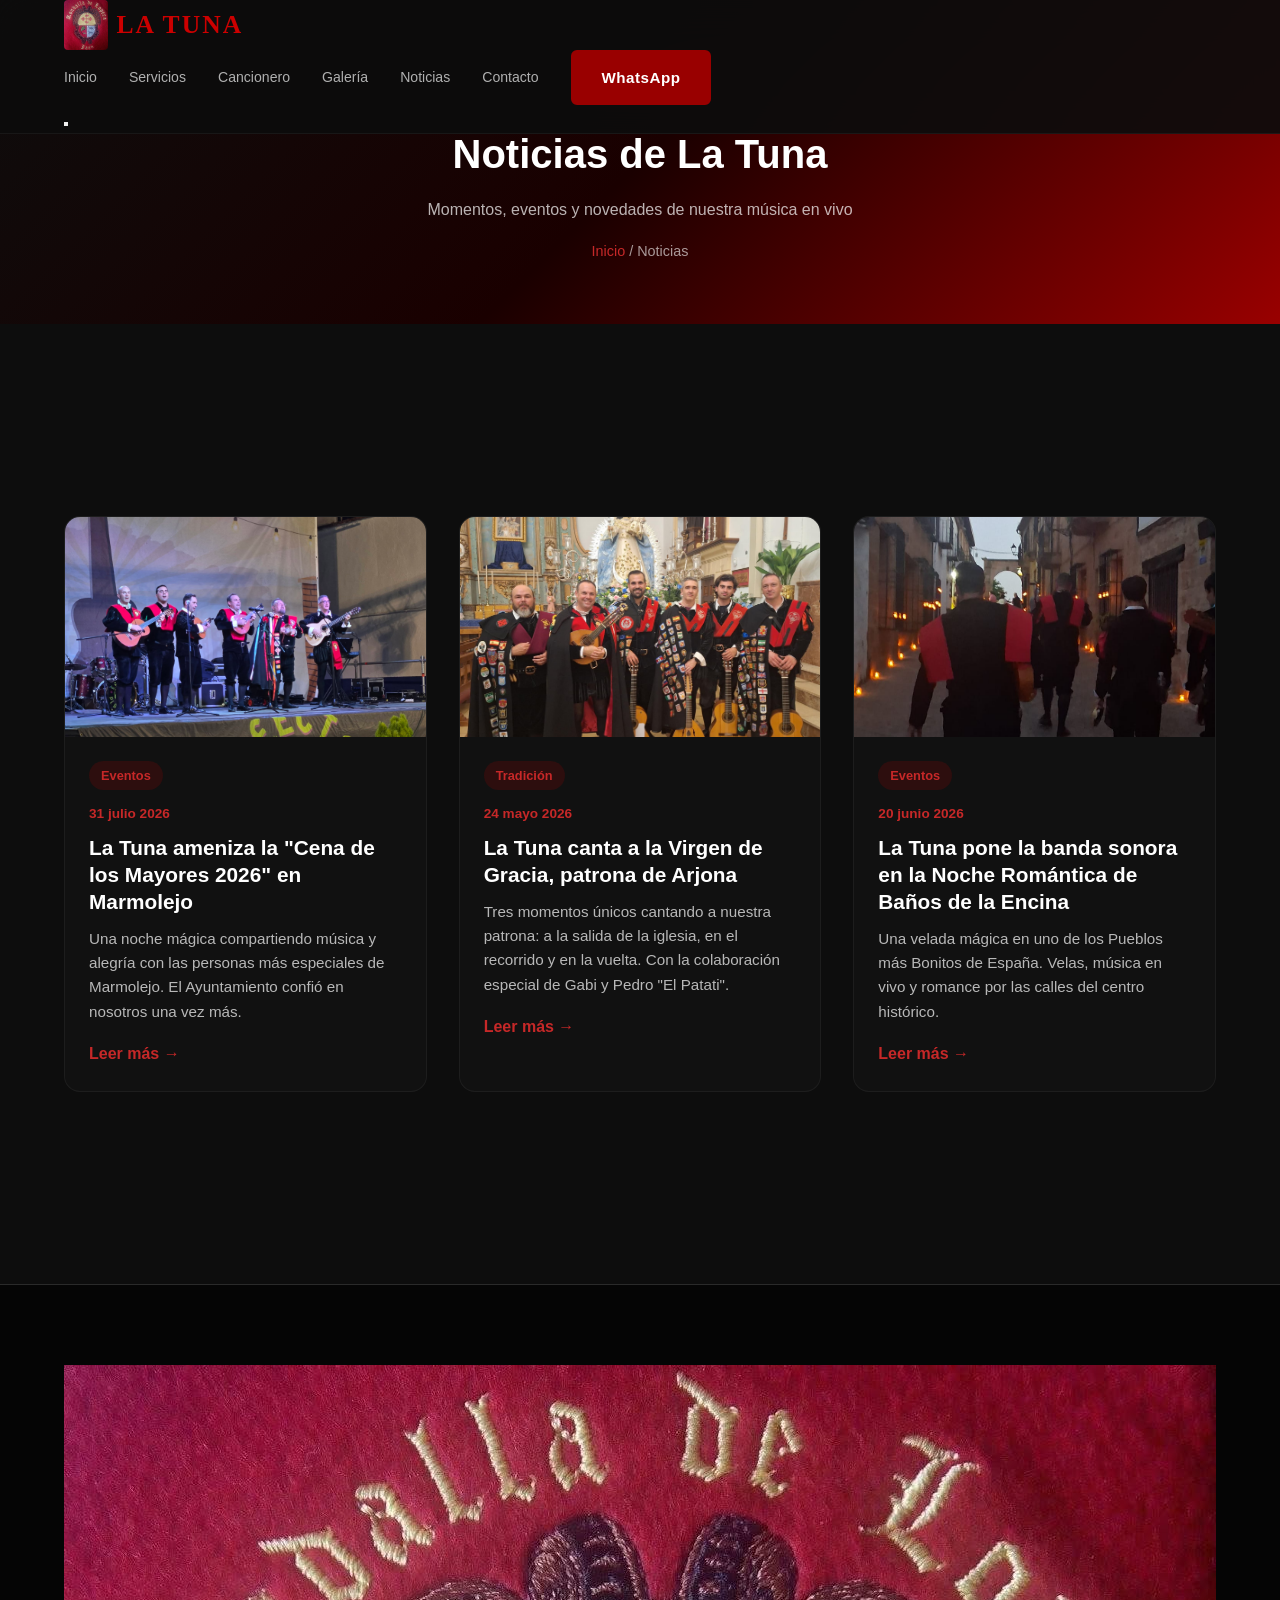
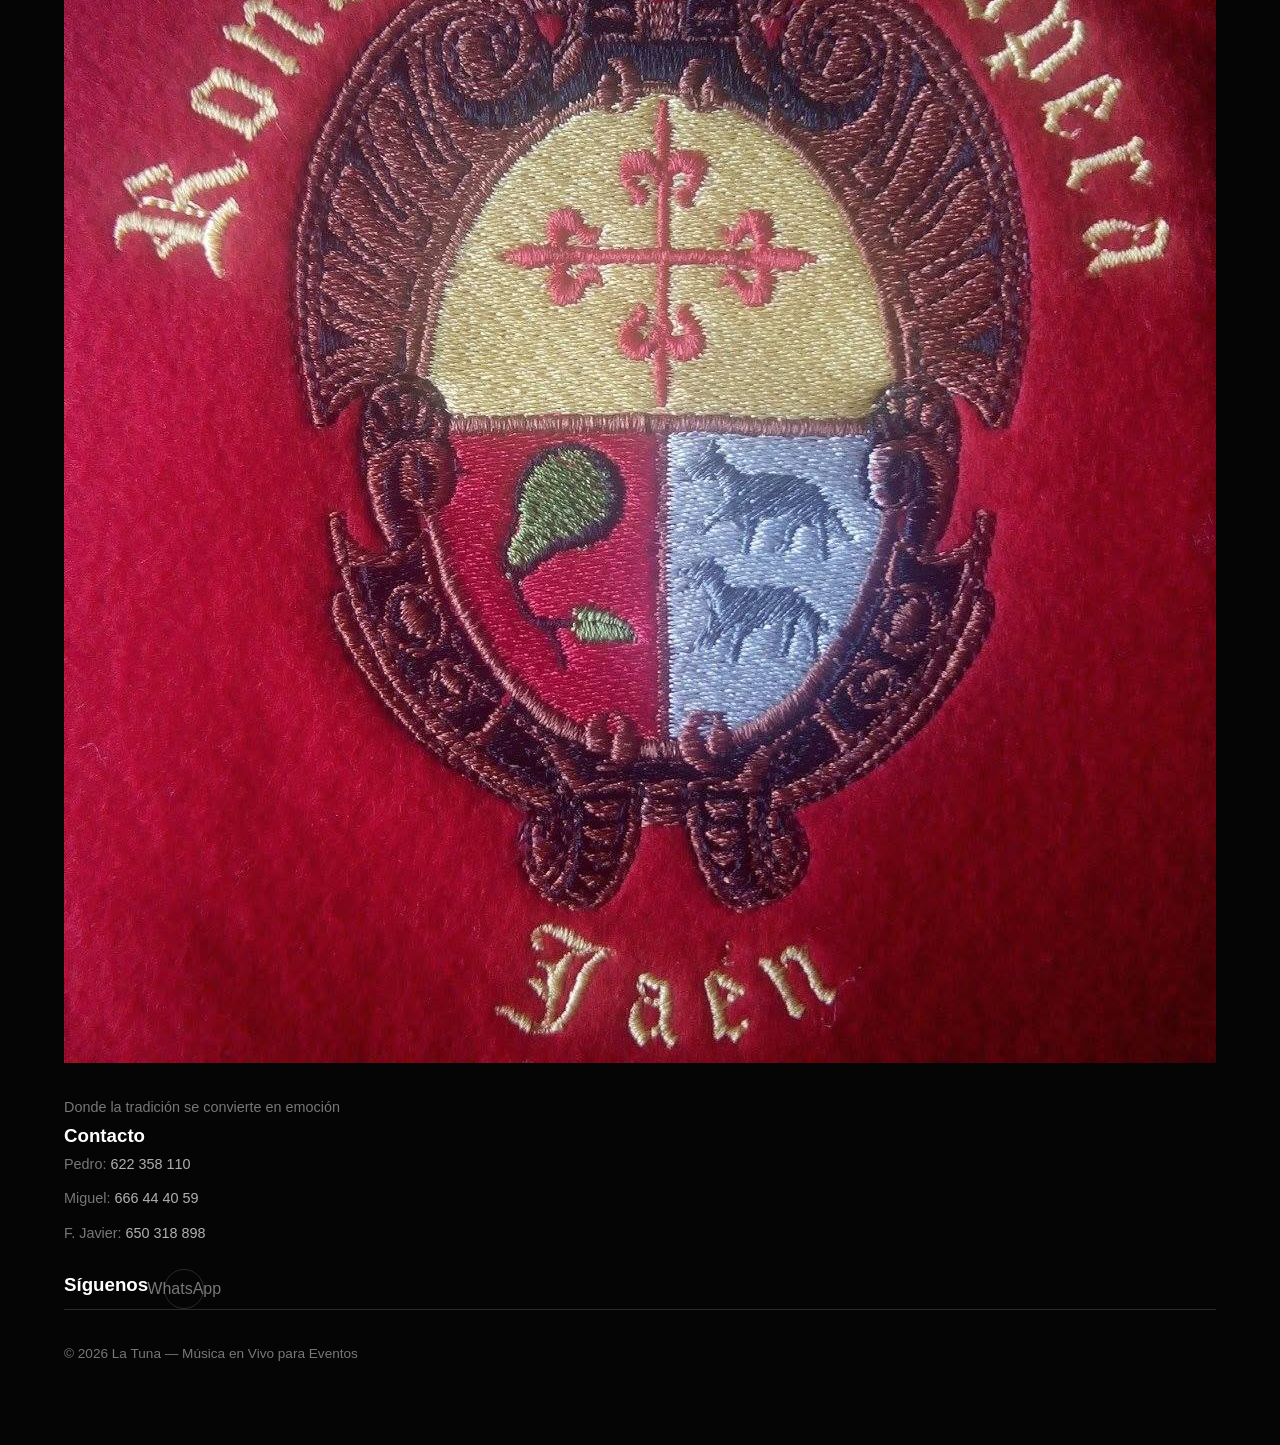
==== commit 64b27ee2: "Change Marmolejo card thumbnail to 763824614 photo" ====
--- a/noticias.html
+++ b/noticias.html
@@ -86,7 +86,7 @@
         <div class="container">
             <div class="news-grid">
                                 <article class="news-card">
-                    <img src="./NOTICIAS/MARMOLEJO_2026/760511311_1059220049973765_4642684815433732976_n.jpg" alt="Cena de los Mayores en Marmolejo" class="news-card__image">
+                    <img src="./NOTICIAS/MARMOLEJO_2026/763824614_1059220159973754_8150757527574273512_n.jpg" alt="Cena de los Mayores en Marmolejo" class="news-card__image">
                     <div class="news-card__body">
                         <span class="news-card__tag">Eventos</span>
                         <p class="news-card__date">31 julio 2026</p>
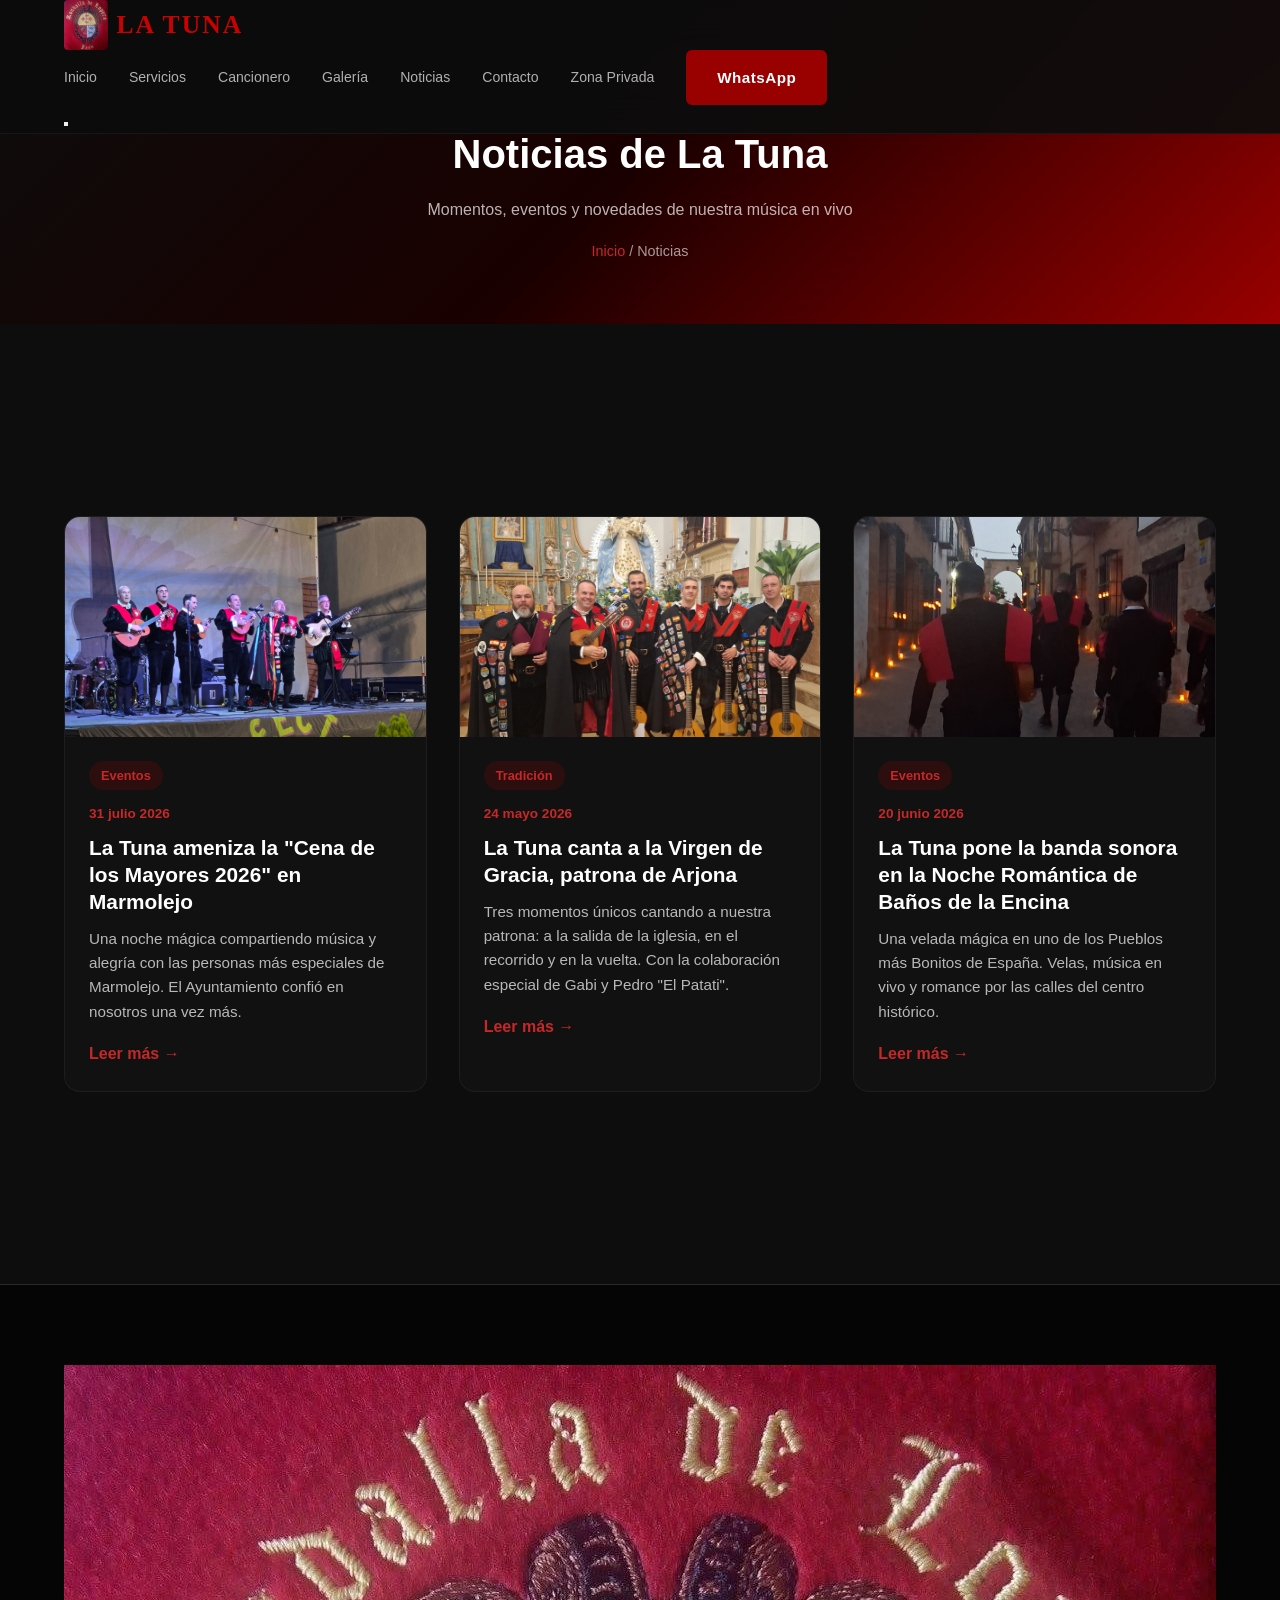
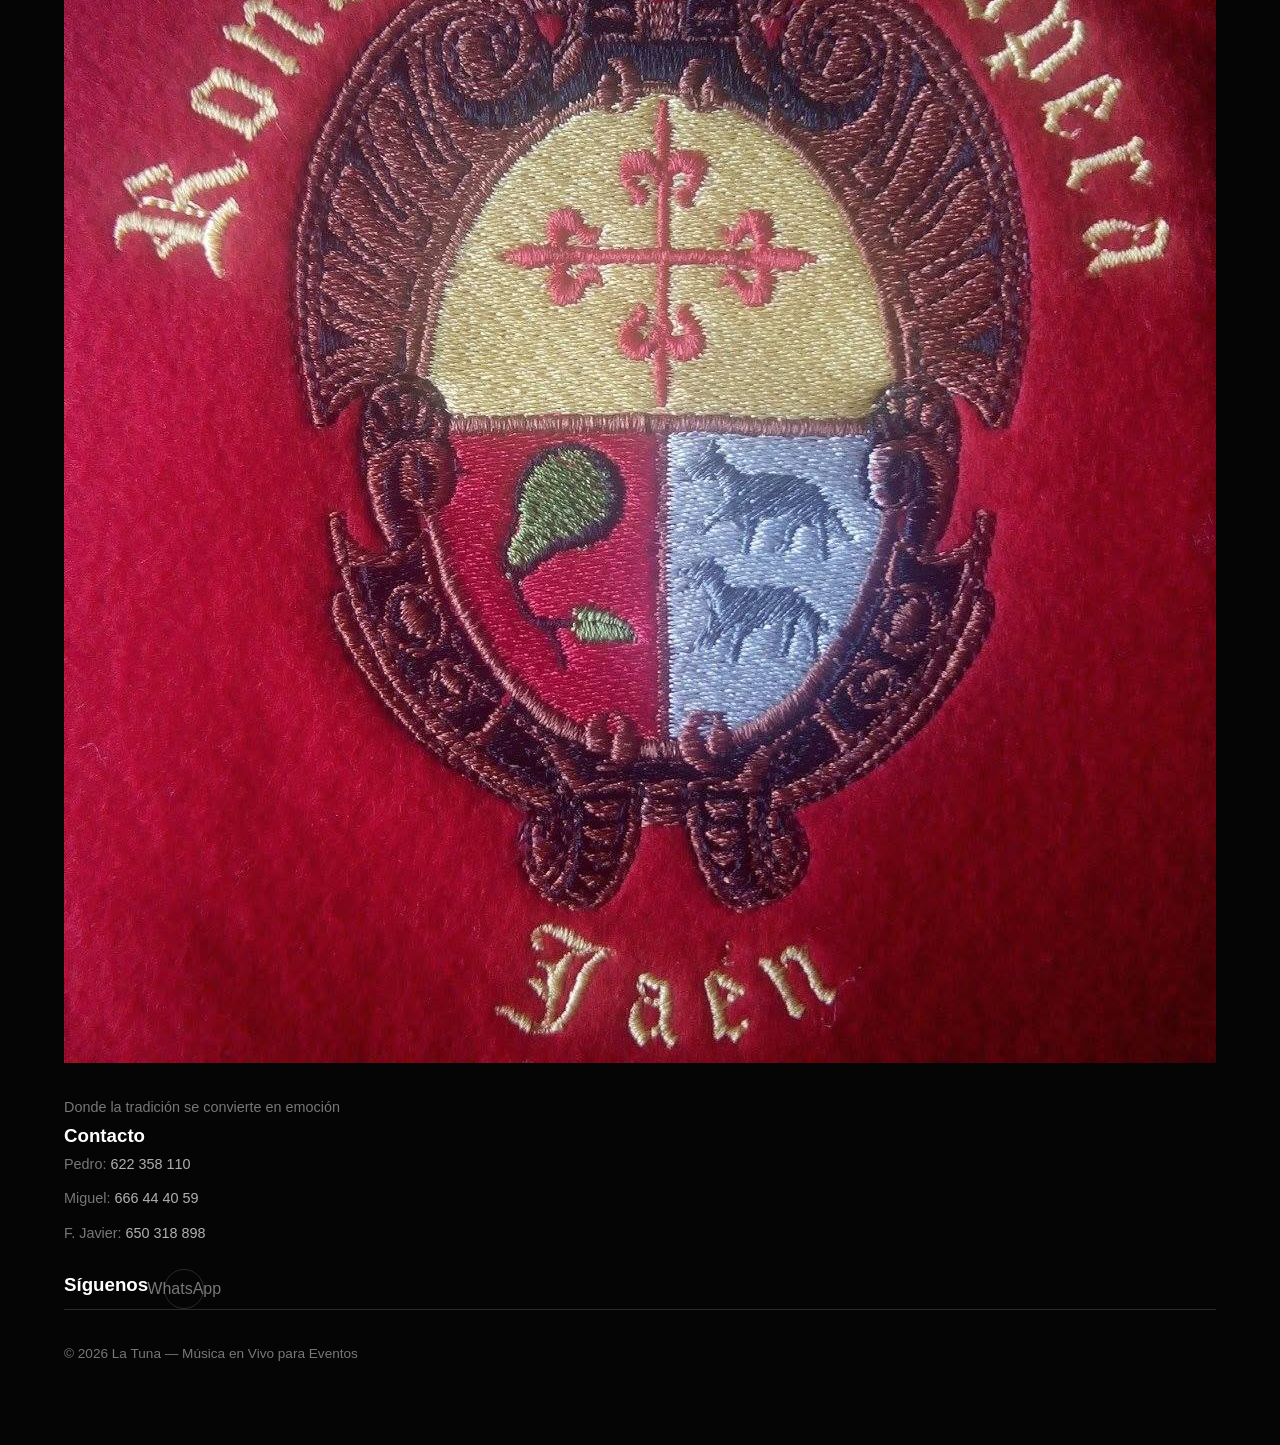
==== commit 704ebef4: "Add Supabase private member area" ====
--- a/noticias.html
+++ b/noticias.html
@@ -65,6 +65,7 @@
                 <a href="./index.html#galeria" class="header__nav-link">Galería</a>
                 <a href="./noticias.html" class="header__nav-link active">Noticias</a>
                 <a href="./index.html#contacto" class="header__nav-link">Contacto</a>
+                <a href="./zona-privada.html" class="header__nav-link">Zona Privada</a>
                 <a href="https://wa.me/34622358110?text=Hola%2C%20me%20interesa%20contratar%20La%20Tuna" class="btn btn--primary btn--sm" target="_blank" rel="noopener">WhatsApp</a>
             </nav>
             <button class="header__burger" id="burgerBtn" aria-label="Menú">
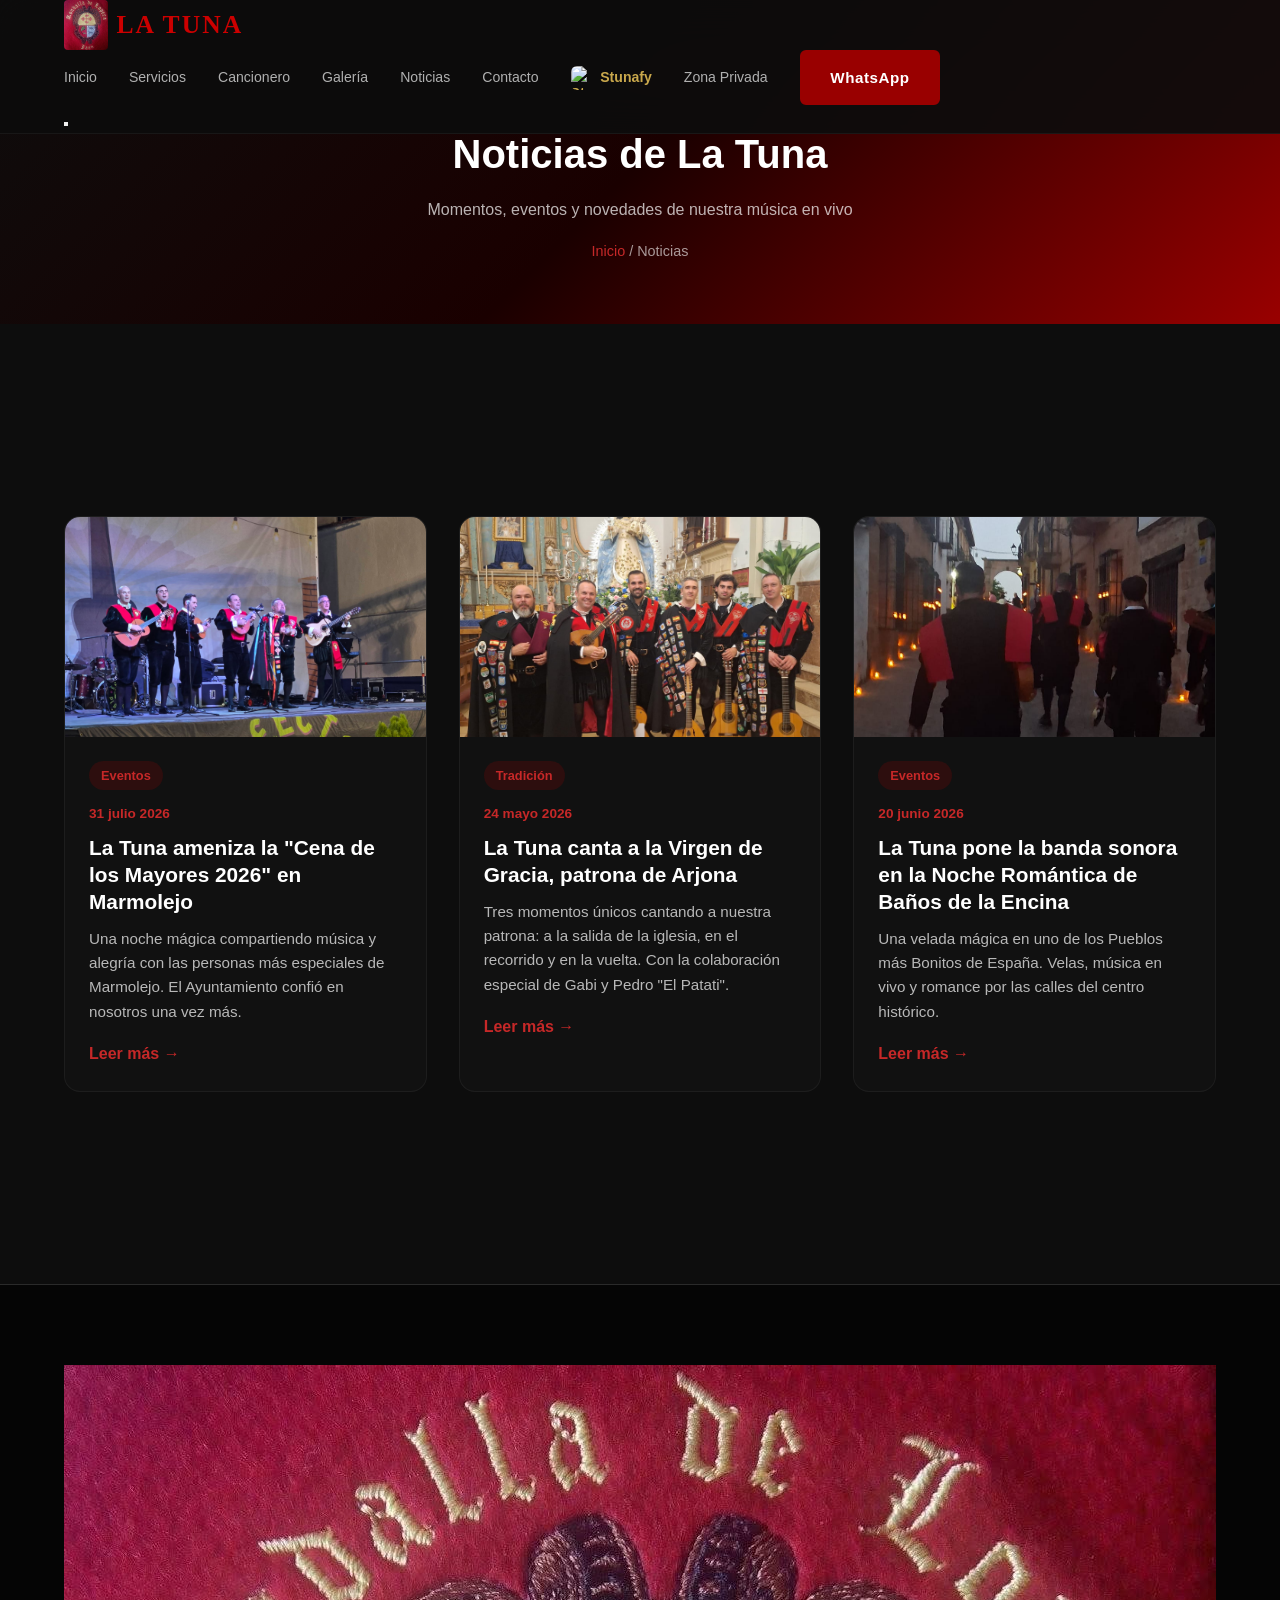
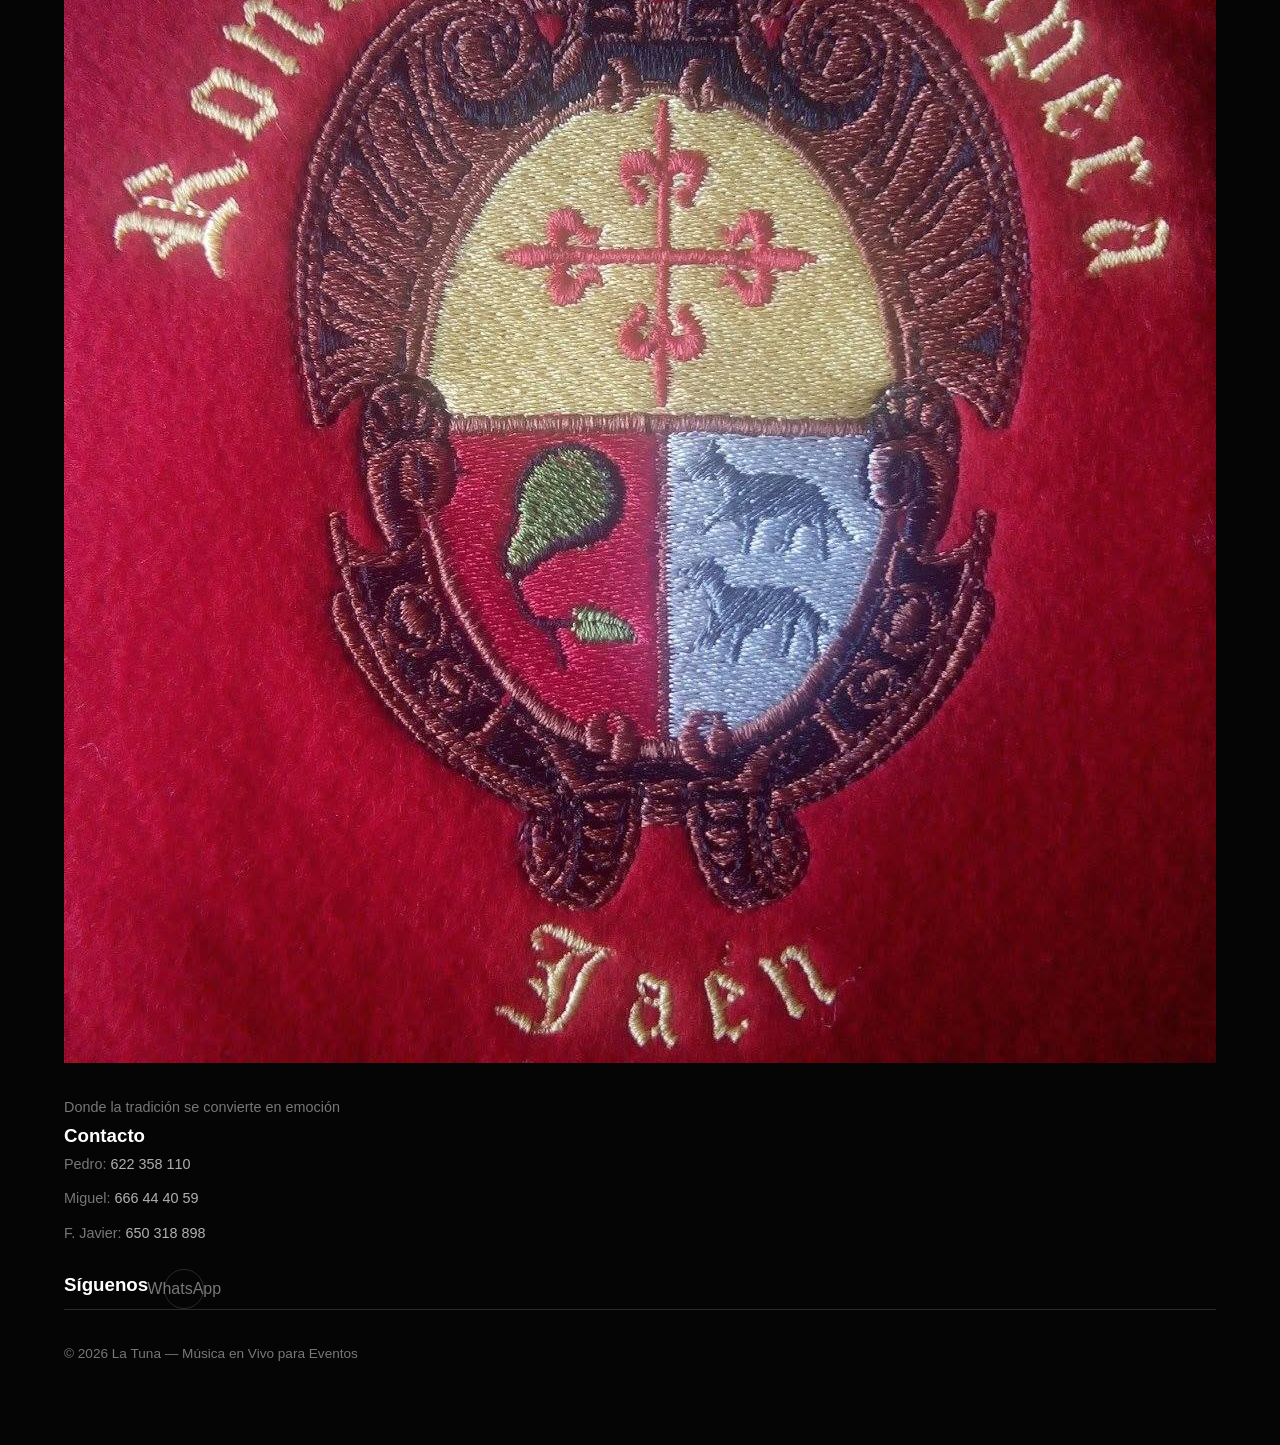
==== commit 20ebacbd: "Add Stunafy link to navigation" ====
--- a/noticias.html
+++ b/noticias.html
@@ -65,6 +65,7 @@
                 <a href="./index.html#galeria" class="header__nav-link">Galería</a>
                 <a href="./noticias.html" class="header__nav-link active">Noticias</a>
                 <a href="./index.html#contacto" class="header__nav-link">Contacto</a>
+                <a href="https://pitercillo091.github.io/stunafy/" class="header__nav-link header__nav-stunafy" target="_blank" rel="noopener" title="Escucha ahora tus canciones de Tuna en Stunafy"><img src="https://pitercillo091.github.io/stunafy/assets/logo-elegido-pandereta-roja.png" alt="Stunafy" class="header__nav-stunafy-icon"><span class="header__nav-stunafy-name">Stunafy</span><span class="header__nav-stunafy-slogan">Escucha ahora tus canciones de Tuna</span></a>
                 <a href="./zona-privada.html" class="header__nav-link">Zona Privada</a>
                 <a href="https://wa.me/34622358110?text=Hola%2C%20me%20interesa%20contratar%20La%20Tuna" class="btn btn--primary btn--sm" target="_blank" rel="noopener">WhatsApp</a>
             </nav>
--- a/styles.css
+++ b/styles.css
@@ -306,6 +306,51 @@
     color: var(--color-text);
 }
 
+.header__nav-stunafy {
+    display: inline-flex;
+    align-items: center;
+    gap: 0.35rem;
+    color: var(--color-gold) !important;
+    font-weight: 600;
+}
+
+.header__nav-stunafy::after { background: var(--color-gold); }
+
+.header__nav-stunafy-icon {
+    width: 24px;
+    height: 24px;
+    object-fit: contain;
+    border-radius: 6px;
+    transition: transform var(--transition-normal);
+}
+
+.header__nav-stunafy-name { white-space: nowrap; }
+
+.header__nav-stunafy-slogan {
+    display: none;
+    position: absolute;
+    top: calc(100% + 0.7rem);
+    right: 0;
+    width: max-content;
+    max-width: 280px;
+    padding: 0.45rem 0.7rem;
+    border: 1px solid rgba(201, 168, 76, 0.35);
+    border-radius: var(--radius-sm);
+    background: rgba(26, 26, 26, 0.98);
+    color: var(--color-text-muted);
+    font-size: 0.74rem;
+    font-weight: 400;
+    letter-spacing: 0;
+    white-space: nowrap;
+    box-shadow: var(--shadow-md);
+    z-index: 1002;
+}
+
+.header__nav-stunafy:hover .header__nav-stunafy-slogan,
+.header__nav-stunafy:focus-visible .header__nav-stunafy-slogan { display: block; }
+
+.header__nav-stunafy:hover .header__nav-stunafy-icon { transform: rotate(-8deg) scale(1.08); }
+
 .header__nav-link:hover::after,
 .header__nav-link.active::after {
     width: 100%;
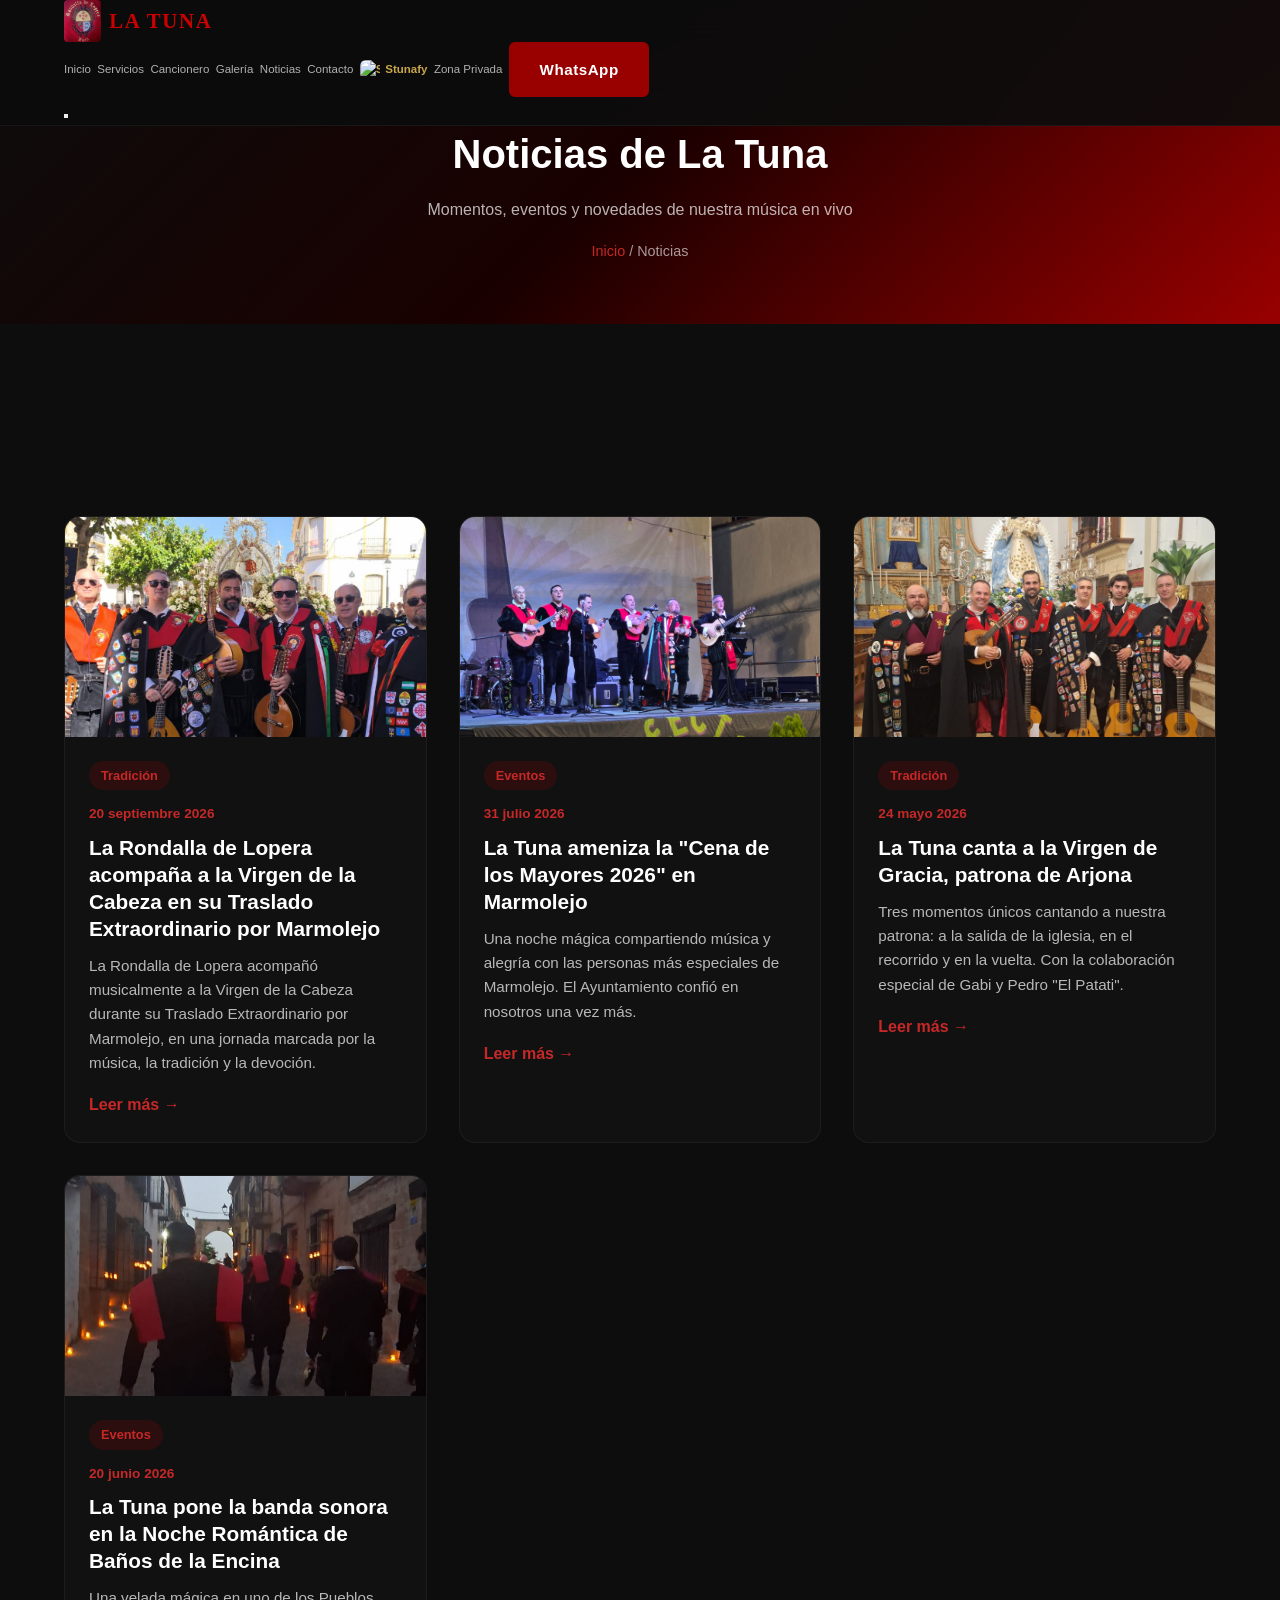
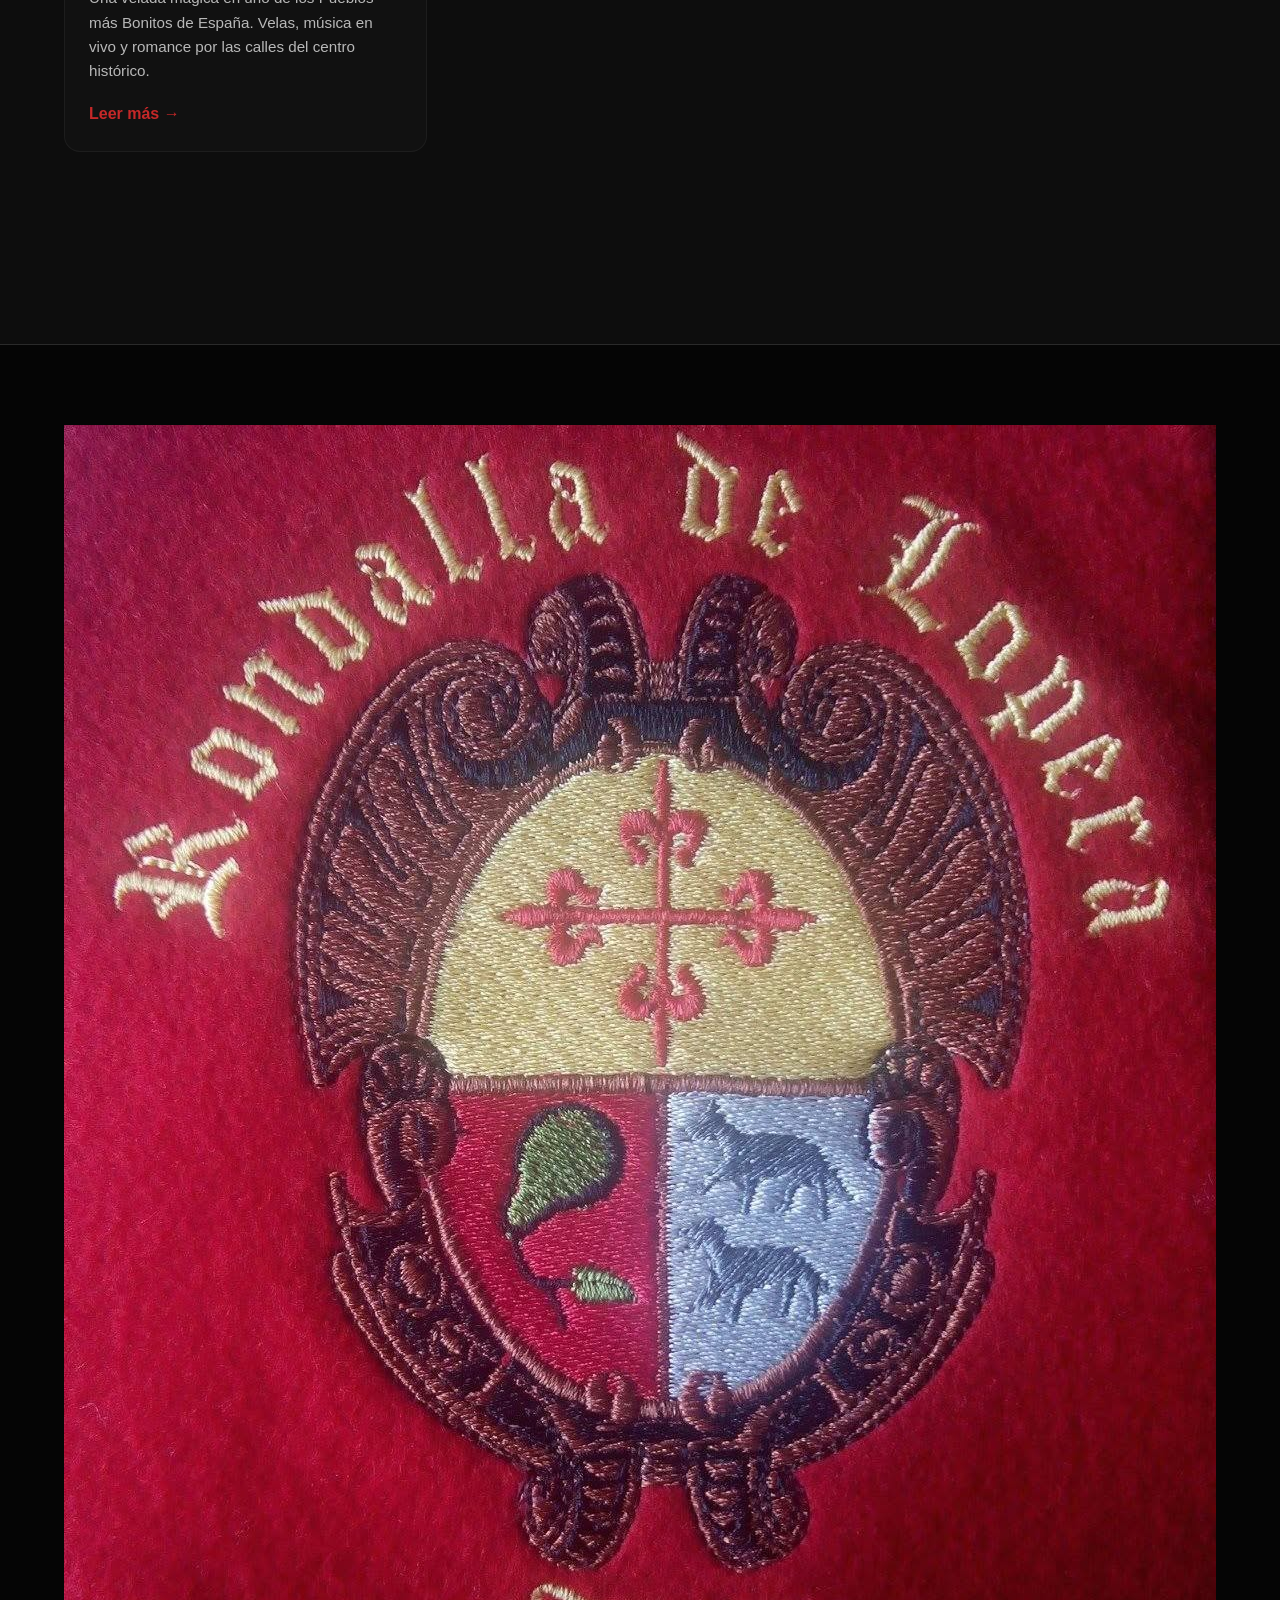
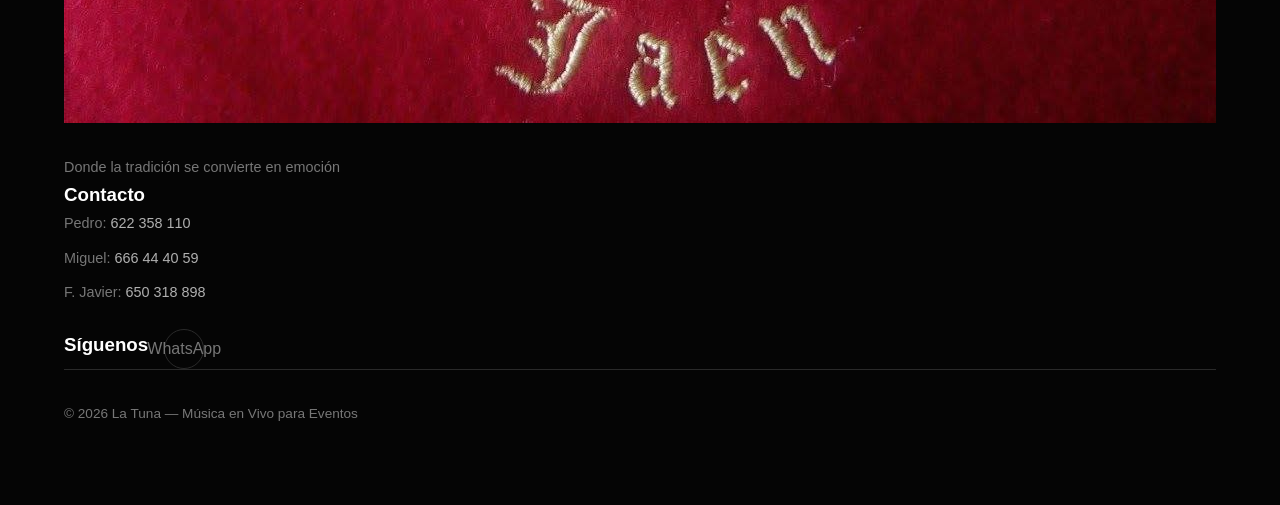
==== commit 2c6c2e1c: "Add Marmolejo Virgin transfer news" ====
--- a/noticias.html
+++ b/noticias.html
@@ -87,6 +87,16 @@
     <section class="section" id="noticias-listado">
         <div class="container">
             <div class="news-grid">
+                <article class="news-card">
+                    <img src="./NOTICIAS/MARMOLEJO_2026/traslado-virgen-cabeza-marmolejo-2026.jpg" alt="La Rondalla de Lopera acompaña a la Virgen de la Cabeza en Marmolejo" class="news-card__image">
+                    <div class="news-card__body">
+                        <span class="news-card__tag">Tradición</span>
+                        <p class="news-card__date">20 septiembre 2026</p>
+                        <h2 class="news-card__title">La Rondalla de Lopera acompaña a la Virgen de la Cabeza en su Traslado Extraordinario por Marmolejo</h2>
+                        <p class="news-card__excerpt">La Rondalla de Lopera acompañó musicalmente a la Virgen de la Cabeza durante su Traslado Extraordinario por Marmolejo, en una jornada marcada por la música, la tradición y la devoción.</p>
+                        <a href="#noticia-traslado" class="news-card__link" onclick="showArticle('traslado')">Leer más →</a>
+                    </div>
+                </article>
                                 <article class="news-card">
                     <img src="./NOTICIAS/MARMOLEJO_2026/763824614_1059220159973754_8150757527574273512_n.jpg" alt="Cena de los Mayores en Marmolejo" class="news-card__image">
                     <div class="news-card__body">
@@ -162,6 +172,14 @@
 
     <script>
         const noticias = {
+            traslado: {
+                date: '20 septiembre 2026',
+                title: 'La Rondalla de Lopera acompaña a la Virgen de la Cabeza en su Traslado Extraordinario por Marmolejo',
+                content: '<p>La Rondalla de Lopera ha participado este domingo 20 de septiembre en una jornada muy especial en Marmolejo, acompañando musicalmente el <strong>Devotísimo Traslado Extraordinario de la Santísima Virgen de la Cabeza</strong>, organizado por la Real Cofradía de la Virgen de la Cabeza de Marmolejo dentro de sus actos y cultos extraordinarios.</p><p>La celebración adquiere este año un significado especialmente destacado, ya que 2026 marca el <strong>150 aniversario de la fundación de la Cofradía de Marmolejo</strong>, una efeméride para la que se viene desarrollando una programación conmemorativa especial.</p><h3>Andújar Peregrina</h3><p>La jornada comenzaba a las 10:00 horas con la concentración en la Casa de los Hermanos Mayores, Sebastián y Mercedes, y la recogida de las autoridades civiles y eclesiásticas. A las 10:30 horas daba comienzo el traslado de la Virgen desde la Ermita de Jesús hasta la Parroquia, recorrido en el que la música de la tuna ha estado presente acompañando a la comitiva durante todo el trayecto.</p><p>Para la Rondalla de Lopera ha supuesto una ocasión especialmente significativa, uniendo la tradición musical de la tuna con una de las manifestaciones religiosas y populares más arraigadas de Marmolejo. Bandurrias, laúdes y guitarras han acompañado a la Morenita en una mañana marcada por la devoción y la convivencia entre ambos pueblos.</p><p>Tras el traslado, el programa continuaba a las 12:00 horas con la Solemne Eucaristía, estando prevista a las 14:00 horas la Comida de Hermandad, como continuación de esta jornada extraordinaria.</p><p>Desde la Rondalla de Lopera queremos agradecer a la Real Cofradía de la Virgen de la Cabeza de Marmolejo, a sus Hermanos Mayores Sebastián y Mercedes y a todas las personas que han hecho posible nuestra participación el trato recibido y la oportunidad de formar parte de una celebración tan especial.</p><p>Una mañana para guardar en el recuerdo: música, tradición y devoción acompañando a la Virgen de la Cabeza por las calles de Marmolejo.</p><p><strong>¡Viva la Virgen de la Cabeza!</strong><br><strong>¡Viva la Morenita!</strong><br><strong>¡Y viva Marmolejo!</strong></p>',
+                images: [
+                    './NOTICIAS/MARMOLEJO_2026/traslado-virgen-cabeza-marmolejo-2026.jpg'
+                ]
+            },
                         banos: {
                 date: '20 junio 2026',
                 title: 'La Tuna pone la banda sonora en la Noche Romántica de Baños de la Encina',
--- a/styles.css
+++ b/styles.css
@@ -234,7 +234,8 @@
     display: flex;
     align-items: center;
     justify-content: space-between;
-    max-width: 1200px;
+    width: 100%;
+    max-width: 1440px;
     margin: 0 auto;
     padding: 0 var(--space-md);
     height: 72px;
@@ -244,6 +245,7 @@
     display: flex;
     align-items: center;
     gap: var(--space-xs);
+    flex-shrink: 0;
     font-family: var(--font-heading);
     font-size: 1.4rem;
     font-weight: 600;
@@ -267,6 +269,7 @@
     font-weight: 700;
     font-size: 1.6rem;
     letter-spacing: 0.08em;
+    white-space: nowrap;
 }
 
 .header__nav {
@@ -279,6 +282,7 @@
     display: flex;
     align-items: center;
     gap: var(--space-sm);
+    flex-wrap: nowrap;
 }
 
 .header__nav-link {
@@ -288,6 +292,7 @@
     padding: var(--space-xs) 0;
     position: relative;
     transition: color var(--transition-fast);
+    white-space: nowrap;
 }
 
 .header__nav-link::after {
@@ -739,6 +744,10 @@
     z-index: 1;
 }
 
+#mapa-andalucia .leaflet-tile-pane {
+    filter: grayscale(0.72) brightness(0.5) saturate(0.65) contrast(1.12);
+}
+
 /* Leaflet popup custom */
 .leaflet-popup-content-wrapper {
     background: #1A1A1A !important;
@@ -782,6 +791,169 @@
 
 .leaflet-control-zoom a:hover {
     background: #990000 !important;
+}
+
+.custom-marker {
+    background: transparent !important;
+    border: 0 !important;
+}
+
+.tuna-map-marker {
+    position: relative;
+    display: block;
+    width: 30px;
+    height: 40px;
+    filter: drop-shadow(0 3px 6px rgba(0, 0, 0, 0.55));
+}
+
+.tuna-map-marker::before {
+    content: '';
+    position: absolute;
+    top: 2px;
+    left: 2px;
+    width: 22px;
+    height: 22px;
+    border: 2px solid rgba(255, 255, 255, 0.9);
+    border-radius: 50% 50% 50% 0;
+    background: #cc0000;
+    transform: rotate(-45deg);
+    z-index: 1;
+}
+
+.tuna-map-marker::after {
+    content: '';
+    position: absolute;
+    top: -4px;
+    left: -3px;
+    width: 30px;
+    height: 30px;
+    border: 1px solid rgba(204, 0, 0, 0.65);
+    border-radius: 50%;
+    animation: map-marker-pulse 2.6s ease-out infinite;
+}
+
+.tuna-map-marker__core {
+    position: absolute;
+    top: 4px;
+    left: 8px;
+    z-index: 2;
+    color: #fff;
+    font-family: Georgia, serif;
+    font-size: 17px;
+    line-height: 20px;
+    transform: rotate(45deg);
+}
+
+@keyframes map-marker-pulse {
+    0% { opacity: 0.8; transform: scale(0.75); }
+    70%, 100% { opacity: 0; transform: scale(1.35); }
+}
+
+.map-region-tooltip {
+    background: #1a1a1a !important;
+    border: 1px solid rgba(201, 168, 76, 0.55) !important;
+    border-radius: 6px !important;
+    color: #fff !important;
+    box-shadow: 0 4px 16px rgba(0, 0, 0, 0.45) !important;
+    font-family: 'Inter', sans-serif !important;
+    font-size: 0.78rem !important;
+}
+
+.map-region-tooltip::before {
+    border-top-color: #1a1a1a !important;
+}
+
+.map-popup {
+    display: flex;
+    flex-direction: column;
+    gap: 4px;
+    min-width: 188px;
+}
+
+.map-popup__coverage {
+    color: #c9a84c;
+    font-size: 0.78rem;
+    margin-bottom: 4px;
+}
+
+.map-popup__label {
+    color: #777;
+    font-size: 0.72rem;
+    letter-spacing: 0.5px;
+    text-transform: uppercase;
+    margin-top: 3px;
+}
+
+.map-popup a {
+    font-size: 0.82rem;
+}
+
+.map-popup .map-popup__whatsapp {
+    border-top: 1px solid rgba(255, 255, 255, 0.08);
+    margin-top: 5px;
+    padding-top: 7px;
+}
+
+.map-legend {
+    display: flex;
+    flex-direction: column;
+    gap: 3px;
+    padding: 9px 11px;
+    background: rgba(26, 26, 26, 0.92);
+    border: 1px solid rgba(153, 0, 0, 0.45);
+    border-radius: 8px;
+    color: #fff;
+    font-family: 'Inter', sans-serif;
+    font-size: 0.72rem;
+    box-shadow: 0 4px 16px rgba(0, 0, 0, 0.45);
+}
+
+.map-legend strong {
+    color: #c9a84c;
+    font-size: 0.75rem;
+}
+
+.map-legend span {
+    color: #b0b0b0;
+}
+
+.map-legend i {
+    display: inline-block;
+    width: 8px;
+    height: 8px;
+    margin-right: 4px;
+    border-radius: 50%;
+    background: #cc0000;
+    box-shadow: 0 0 8px rgba(204, 0, 0, 0.75);
+}
+
+.map-reset {
+    display: flex;
+    align-items: center;
+    justify-content: center;
+    width: 32px;
+    height: 32px;
+    border: 0;
+    background: #1a1a1a;
+    color: #c9a84c;
+    cursor: pointer;
+    font-size: 1.15rem;
+    line-height: 1;
+}
+
+.map-reset:hover {
+    background: #990000;
+    color: #fff;
+}
+
+@media (max-width: 480px) {
+    .map-legend {
+        font-size: 0.68rem;
+    }
+
+    .map-popup {
+        min-width: 168px;
+    }
 }
 
 /* ============================================
@@ -1632,12 +1804,19 @@
 
 /* Tablet */
 @media (max-width: 1024px) {
+    .header__nav { gap: 0.55rem; }
+
     .header__nav-list {
-        gap: var(--space-xs);
+        gap: 0.55rem;
     }
 
     .header__nav-link {
-        font-size: 0.8rem;
+        font-size: 0.76rem;
+    }
+
+    .header__nav-cta {
+        padding: 0.45rem 0.7rem;
+        font-size: 0.76rem;
     }
 
     .footer__grid {
@@ -1838,6 +2017,17 @@
     }
 }
 
+/* Header desktop: one clean navigation row at intermediate widths */
+@media (min-width: 769px) and (max-width: 1400px) {
+    .header__logo-text { font-size: 1.3rem; }
+    .header__logo-img { height: 42px; }
+    .header__nav { gap: .4rem; }
+    .header__nav-list { gap: .38rem; }
+    .header__nav-link { font-size: .72rem; }
+    .header__nav-stunafy-icon { width: 20px; height: 20px; }
+    .header__nav-cta { padding: .4rem .55rem; font-size: .72rem; }
+}
+
 /* Small mobile */
 @media (max-width: 480px) {
     .galeria__grid {
@@ -2115,6 +2305,302 @@
 
 
 /* ============================================
+   CINEMATIC DEPTH SYSTEM
+   ============================================ */
+.parallax-ready .hero {
+    --hero-bg-y: 0px;
+    --hero-content-y: 0px;
+    --hero-pointer-x: 0px;
+    --hero-pointer-y: 0px;
+    --hero-content-opacity: 1;
+    --hero-scroll-opacity: 1;
+    isolation: isolate;
+    background: #080808;
+}
+
+.parallax-ready .hero__bg {
+    top: -22%;
+    left: -3%;
+    width: 106%;
+    height: 144%;
+    transform: translate3d(
+        var(--hero-pointer-x),
+        calc(var(--hero-bg-y) + var(--hero-pointer-y)),
+        0
+    );
+    will-change: transform;
+}
+
+.parallax-ready .hero__bg-img {
+    transform: scale(1.035);
+    transition: opacity 1.8s cubic-bezier(0.4, 0, 0.2, 1),
+                transform 6s cubic-bezier(0.16, 1, 0.3, 1);
+    filter: saturate(0.9) contrast(1.05);
+}
+
+.parallax-ready .hero__bg-img.active {
+    transform: scale(1.085);
+}
+
+.parallax-ready .hero__overlay {
+    z-index: 2;
+    background:
+        radial-gradient(circle at 50% 45%, rgba(13, 13, 13, 0.05) 0%, rgba(13, 13, 13, 0.34) 52%, rgba(13, 13, 13, 0.88) 100%),
+        linear-gradient(180deg, rgba(8, 8, 8, 0.5) 0%, rgba(8, 8, 8, 0.2) 35%, rgba(8, 8, 8, 0.74) 78%, #0d0d0d 100%);
+}
+
+.hero__atmosphere {
+    position: absolute;
+    inset: 0;
+    z-index: 3;
+    overflow: hidden;
+    pointer-events: none;
+    transform: translate3d(
+        calc(0px - var(--hero-pointer-x)),
+        calc(0px - var(--hero-pointer-y)),
+        0
+    );
+}
+
+.hero__atmosphere span {
+    position: absolute;
+    display: block;
+    border-radius: 50%;
+    opacity: 0;
+    filter: blur(2px);
+    animation: atmosphere-drift 10s ease-in-out infinite;
+    transition: opacity 1.4s ease;
+}
+
+.hero.loaded .hero__atmosphere span {
+    opacity: 1;
+}
+
+.hero__atmosphere span:nth-child(1) {
+    width: min(55vw, 760px);
+    aspect-ratio: 1;
+    left: -18%;
+    bottom: -40%;
+    background: radial-gradient(circle, rgba(153, 0, 0, 0.28) 0%, rgba(153, 0, 0, 0.08) 42%, transparent 72%);
+}
+
+.hero__atmosphere span:nth-child(2) {
+    width: min(42vw, 580px);
+    aspect-ratio: 1;
+    right: -14%;
+    top: -28%;
+    background: radial-gradient(circle, rgba(201, 168, 76, 0.16) 0%, rgba(201, 168, 76, 0.04) 38%, transparent 70%);
+    animation-delay: -4s;
+}
+
+.hero__atmosphere span:nth-child(3) {
+    width: 12vw;
+    min-width: 120px;
+    height: 140%;
+    left: 58%;
+    top: -20%;
+    border-radius: 0;
+    background: linear-gradient(90deg, transparent, rgba(255, 246, 218, 0.045), transparent);
+    transform: rotate(17deg);
+    animation-delay: -7s;
+}
+
+@keyframes atmosphere-drift {
+    0%, 100% { translate: 0 0; }
+    50% { translate: 0 -16px; }
+}
+
+.hero__cinematic-frame {
+    position: absolute;
+    inset: 30px;
+    z-index: 3;
+    pointer-events: none;
+    opacity: 0;
+    border: 1px solid rgba(201, 168, 76, 0.15);
+    clip-path: polygon(0 0, 13% 0, 13% 1px, 87% 1px, 87% 0, 100% 0, 100% 100%, 87% 100%, 87% calc(100% - 1px), 13% calc(100% - 1px), 13% 100%, 0 100%);
+    transform: scale(1.018);
+    transition: opacity 1.2s ease 0.35s, transform 1.4s cubic-bezier(0.16, 1, 0.3, 1) 0.35s;
+}
+
+.hero.loaded .hero__cinematic-frame {
+    opacity: 1;
+    transform: scale(1);
+}
+
+.parallax-ready .hero__content {
+    z-index: 4;
+    opacity: var(--hero-content-opacity);
+    transform: translate3d(0, var(--hero-content-y), 0);
+    will-change: transform, opacity;
+}
+
+.parallax-ready .hero__scroll-indicator {
+    z-index: 4;
+    opacity: var(--hero-scroll-opacity);
+}
+
+.parallax-ready .hero.loaded .text-reveal {
+    background: linear-gradient(105deg, #ffffff 8%, #f3e5e5 48%, #d34545 100%);
+    background-size: 180% 100%;
+    -webkit-background-clip: text;
+    -webkit-text-fill-color: transparent;
+    background-clip: text;
+}
+
+.depth-section {
+    --depth-glow-y: 0px;
+    --depth-content-y: 0px;
+    overflow: hidden;
+    isolation: isolate;
+}
+
+.depth-section > .container {
+    position: relative;
+    z-index: 2;
+    transform: translate3d(0, var(--depth-content-y), 0);
+    will-change: transform;
+}
+
+.depth-section__glow {
+    position: absolute;
+    z-index: 1;
+    top: 8%;
+    width: min(72vw, 900px);
+    aspect-ratio: 1;
+    border-radius: 50%;
+    pointer-events: none;
+    opacity: 0.42;
+    background: radial-gradient(circle at center, rgba(153, 0, 0, 0.2) 0%, rgba(153, 0, 0, 0.07) 34%, transparent 68%);
+    transform: translate3d(0, var(--depth-glow-y), 0);
+    will-change: transform;
+}
+
+.depth-section__glow--left {
+    left: -42%;
+}
+
+.depth-section__glow--right {
+    right: -42%;
+}
+
+.parallax-ready .galeria__grid {
+    perspective: 1200px;
+}
+
+.parallax-ready .galeria__item {
+    --gallery-tilt-x: 0deg;
+    --gallery-tilt-y: 0deg;
+    --gallery-image-y: 0px;
+    --gallery-light-x: 50%;
+    --gallery-light-y: 50%;
+    transform-style: preserve-3d;
+}
+
+.parallax-ready .galeria__item.visible {
+    transform: perspective(900px) rotateX(var(--gallery-tilt-x)) rotateY(var(--gallery-tilt-y));
+    transition: opacity 0.65s ease-out,
+                transform 0.28s cubic-bezier(0.16, 1, 0.3, 1),
+                border-color var(--transition-normal),
+                box-shadow var(--transition-normal);
+}
+
+.parallax-ready .galeria__item.visible:hover {
+    transform: perspective(900px) rotateX(var(--gallery-tilt-x)) rotateY(var(--gallery-tilt-y)) translateY(-6px) scale(1.015);
+}
+
+.parallax-ready .galeria__item::before {
+    content: '';
+    position: absolute;
+    inset: 0;
+    z-index: 2;
+    pointer-events: none;
+    opacity: 0;
+    background: radial-gradient(circle at var(--gallery-light-x) var(--gallery-light-y), rgba(255, 255, 255, 0.2), transparent 38%);
+    transition: opacity var(--transition-normal);
+}
+
+.parallax-ready .galeria__item:hover::before {
+    opacity: 1;
+}
+
+.parallax-ready .galeria__item img {
+    transform: translate3d(0, var(--gallery-image-y), 0) scale(1.1);
+    transition: transform 0.45s cubic-bezier(0.16, 1, 0.3, 1), filter 0.45s ease;
+}
+
+.parallax-ready .galeria__item:hover img {
+    transform: translate3d(0, var(--gallery-image-y), 18px) scale(1.16);
+    filter: saturate(1.08) contrast(1.03);
+}
+
+.parallax-ready .galeria__item-overlay {
+    z-index: 3;
+}
+
+@media (max-width: 768px) {
+    .parallax-ready .hero__bg {
+        top: -12%;
+        left: -2%;
+        width: 104%;
+        height: 124%;
+    }
+
+    .hero__cinematic-frame {
+        inset: 14px;
+    }
+
+    .hero__atmosphere span:nth-child(1) {
+        width: 95vw;
+        left: -44%;
+        bottom: -24%;
+    }
+
+    .hero__atmosphere span:nth-child(2) {
+        width: 72vw;
+        right: -34%;
+    }
+
+    .depth-section > .container {
+        transform: none;
+        will-change: auto;
+    }
+
+    .depth-section__glow {
+        width: 130vw;
+        opacity: 0.3;
+    }
+
+    .parallax-ready .galeria__item.visible,
+    .parallax-ready .galeria__item.visible:hover {
+        transform: none;
+    }
+
+    .parallax-ready .galeria__item img,
+    .parallax-ready .galeria__item:hover img {
+        transform: scale(1.06);
+    }
+}
+
+@media (prefers-reduced-motion: reduce) {
+    .parallax-ready .hero__bg,
+    .parallax-ready .hero__content,
+    .depth-section > .container,
+    .depth-section__glow,
+    .parallax-ready .galeria__item,
+    .parallax-ready .galeria__item img {
+        transform: none !important;
+        translate: none !important;
+        animation: none !important;
+        transition-duration: 0.01ms !important;
+    }
+
+    .hero__atmosphere,
+    .hero__cinematic-frame {
+        display: none;
+    }
+}
+
+/* ============================================
    TOUCH-FRIENDLY MOBILE STYLES
    ============================================ */
 @media (hover: none) and (pointer: coarse) {
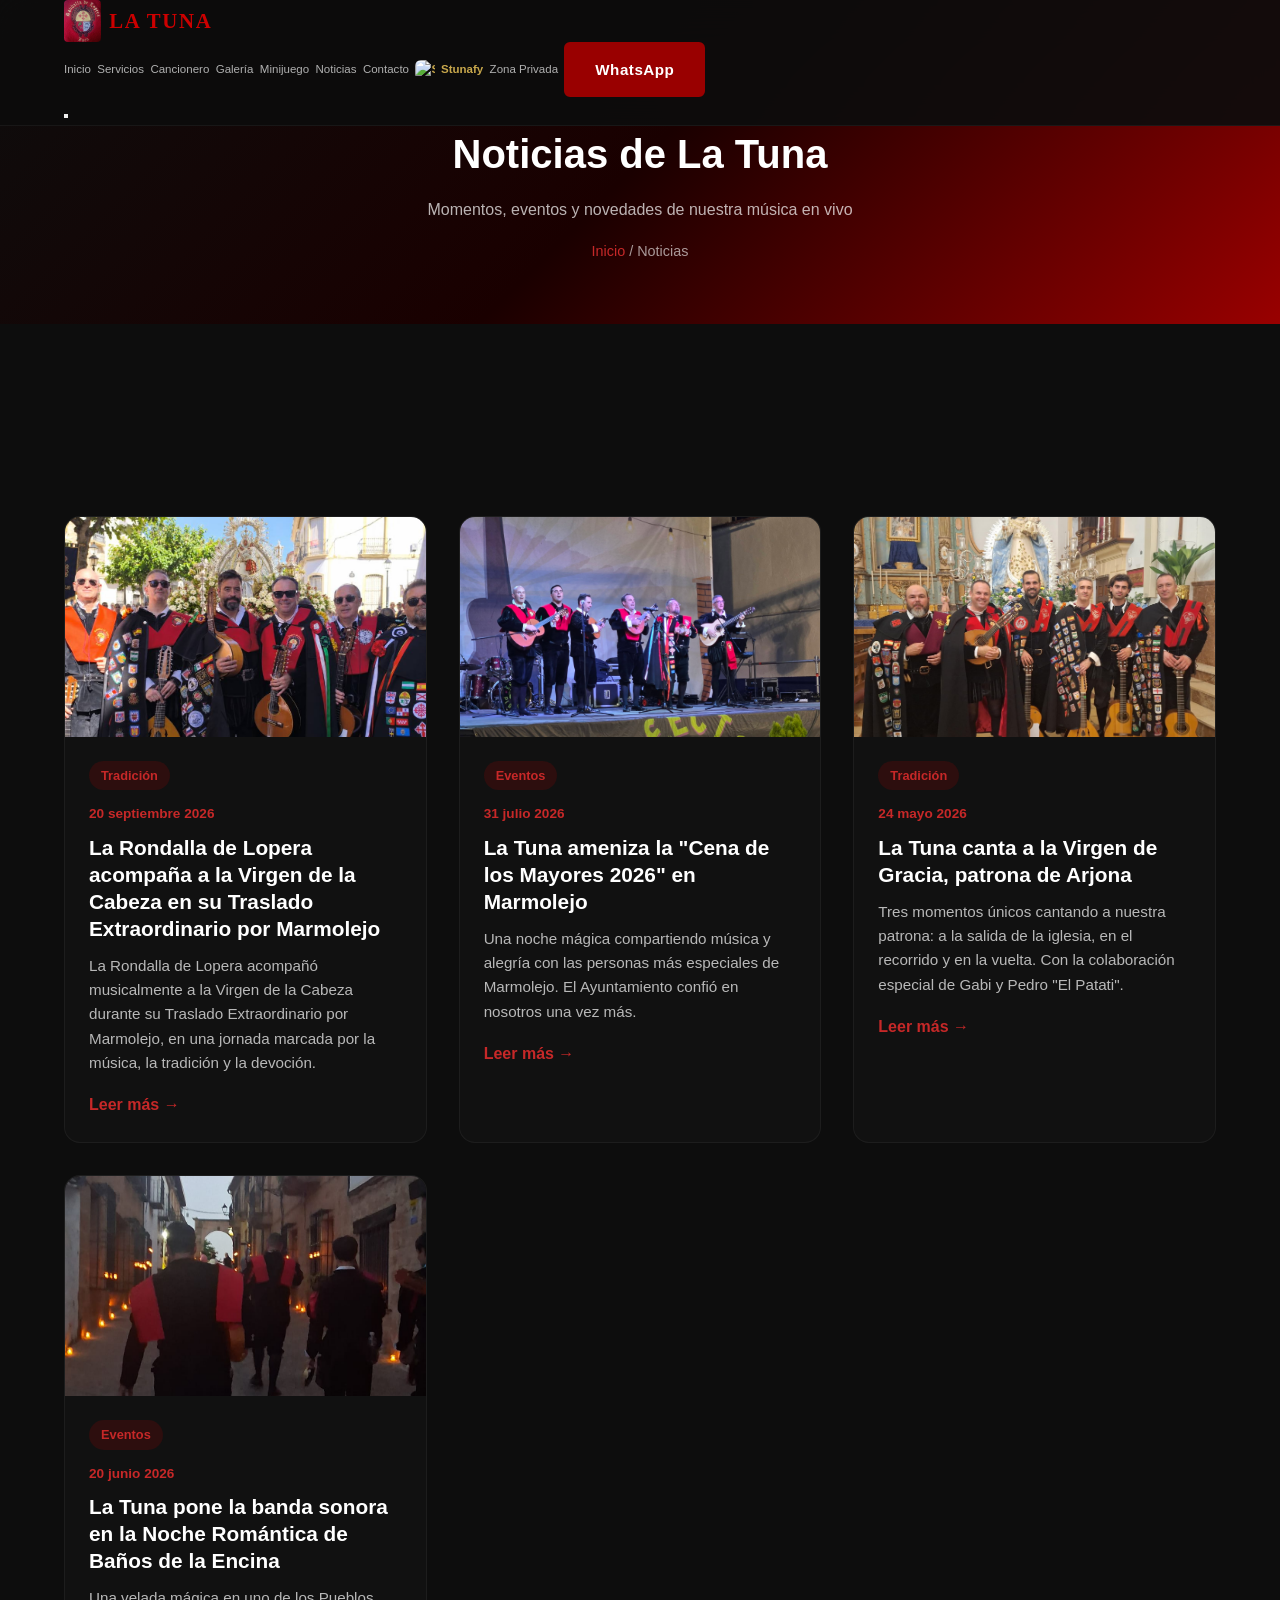
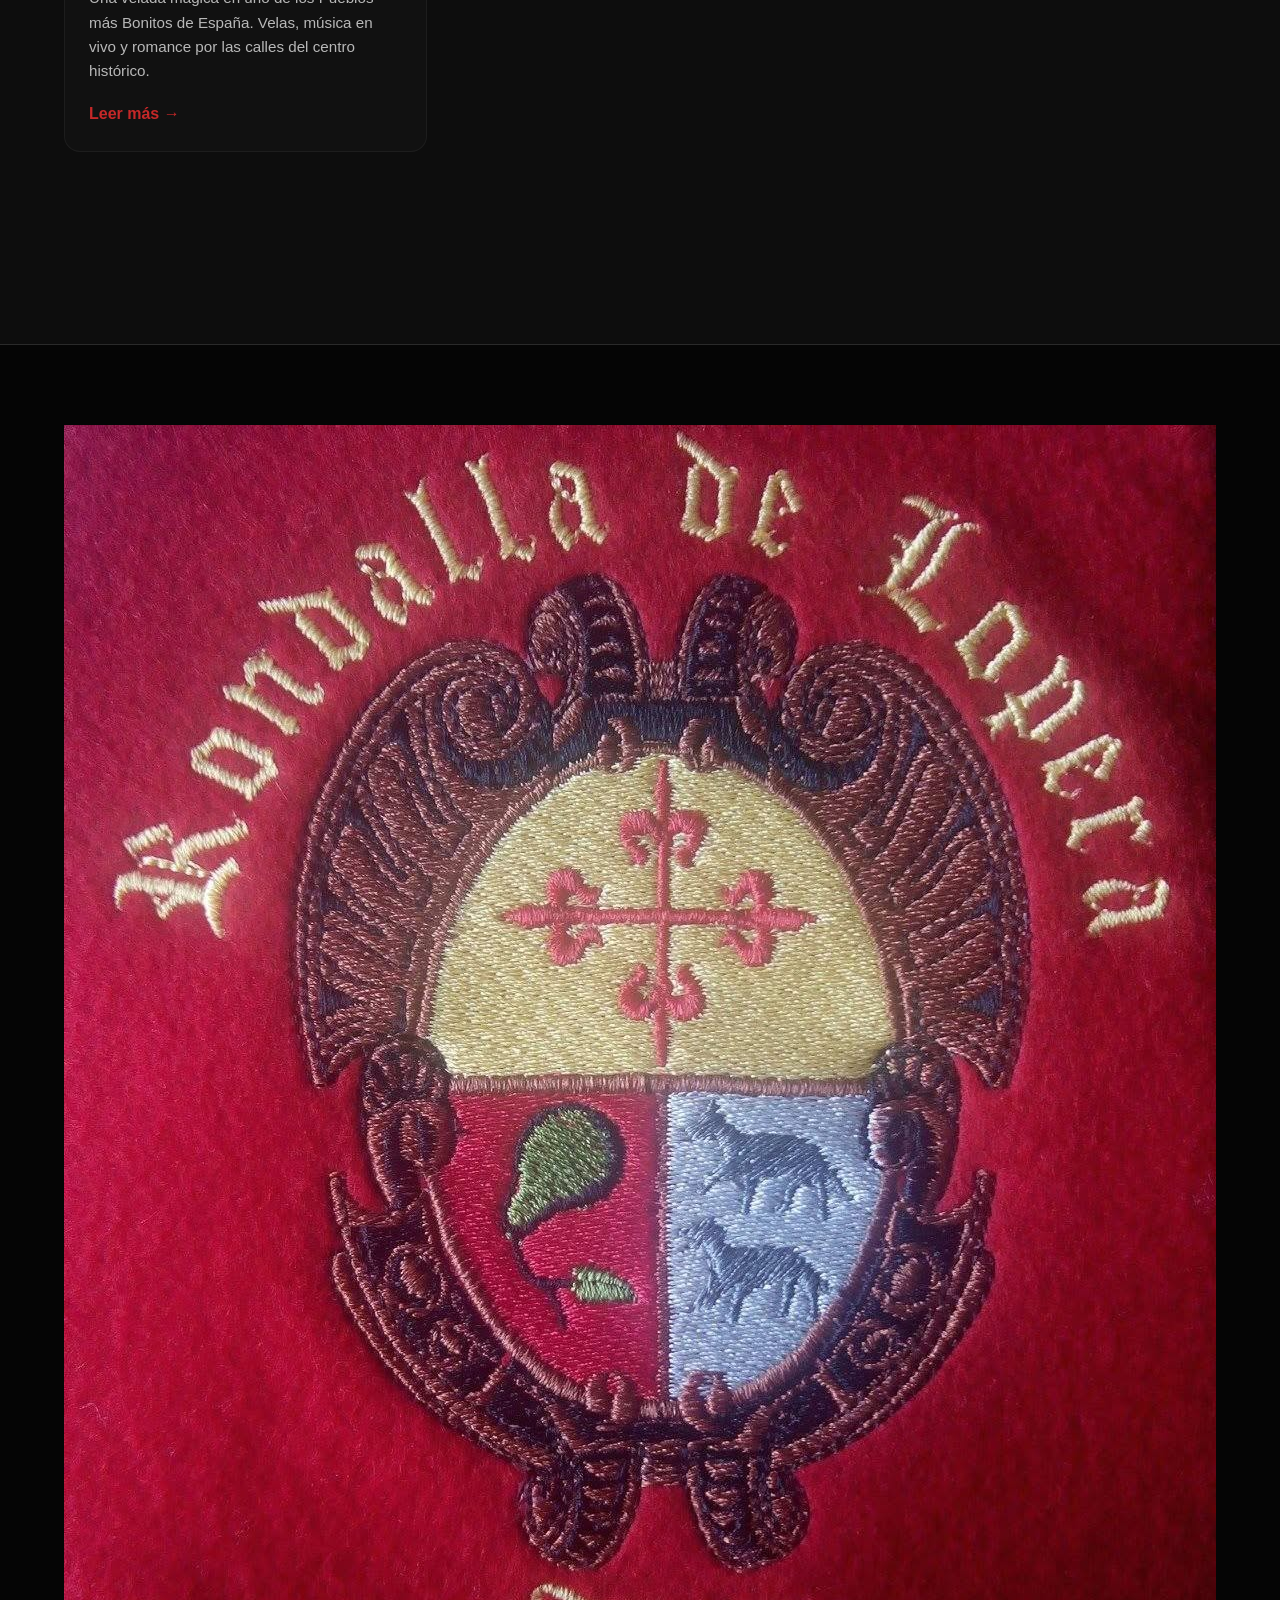
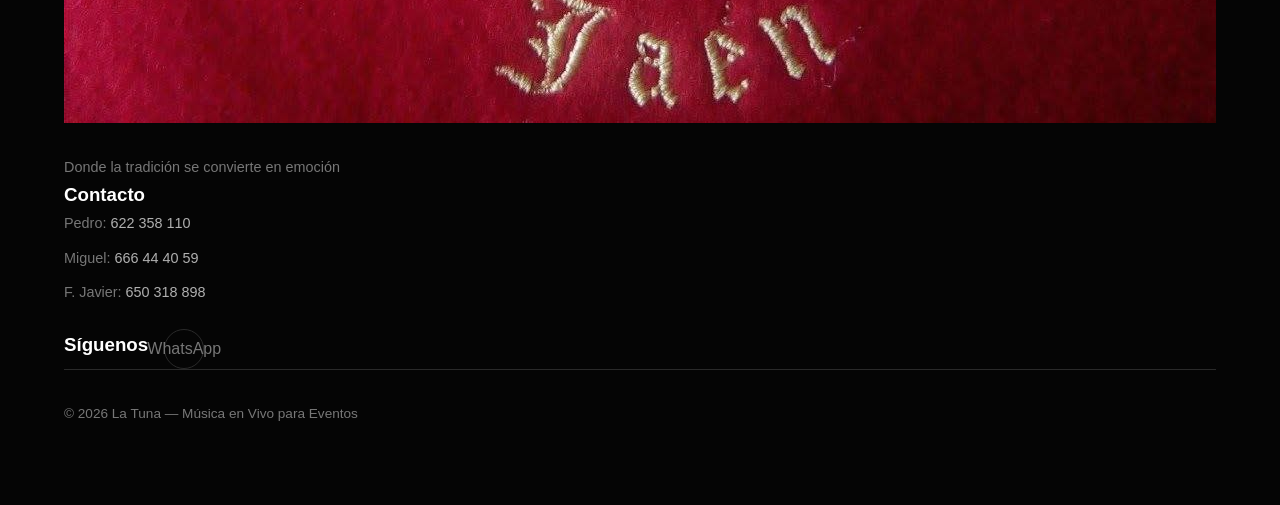
==== commit 301862ae: "Add Tuna mini-game and navigation link" ====
--- a/noticias.html
+++ b/noticias.html
@@ -63,6 +63,7 @@
                 <a href="./index.html#servicios" class="header__nav-link">Servicios</a>
                 <a href="./index.html#cancionero" class="header__nav-link">Cancionero</a>
                 <a href="./index.html#galeria" class="header__nav-link">Galería</a>
+                <a href="https://minijuego.aquiestalatuna.es/" class="header__nav-link" target="_blank" rel="noopener">Minijuego</a>
                 <a href="./noticias.html" class="header__nav-link active">Noticias</a>
                 <a href="./index.html#contacto" class="header__nav-link">Contacto</a>
                 <a href="https://pitercillo091.github.io/stunafy/" class="header__nav-link header__nav-stunafy" target="_blank" rel="noopener" title="Escucha ahora tus canciones de Tuna en Stunafy"><img src="https://pitercillo091.github.io/stunafy/assets/logo-elegido-pandereta-roja.png" alt="Stunafy" class="header__nav-stunafy-icon"><span class="header__nav-stunafy-name">Stunafy</span><span class="header__nav-stunafy-slogan">Escucha ahora tus canciones de Tuna</span></a>
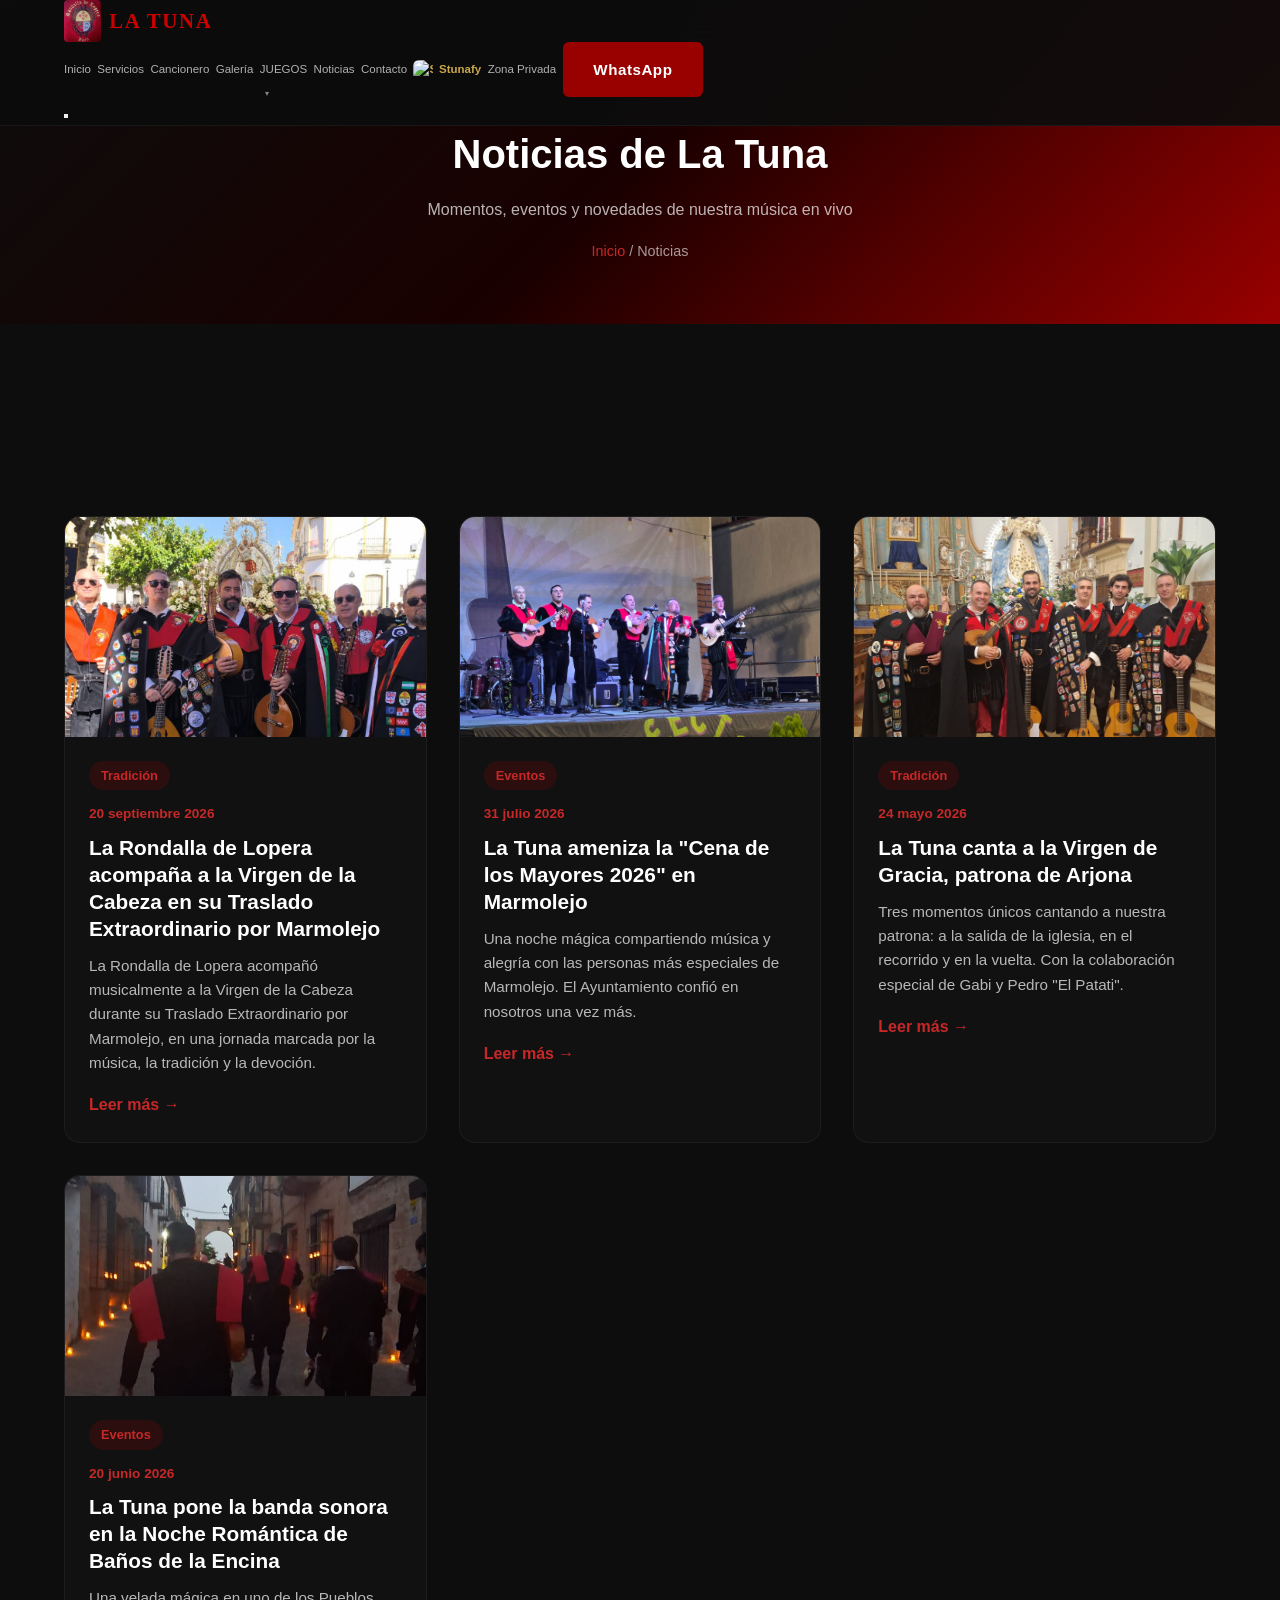
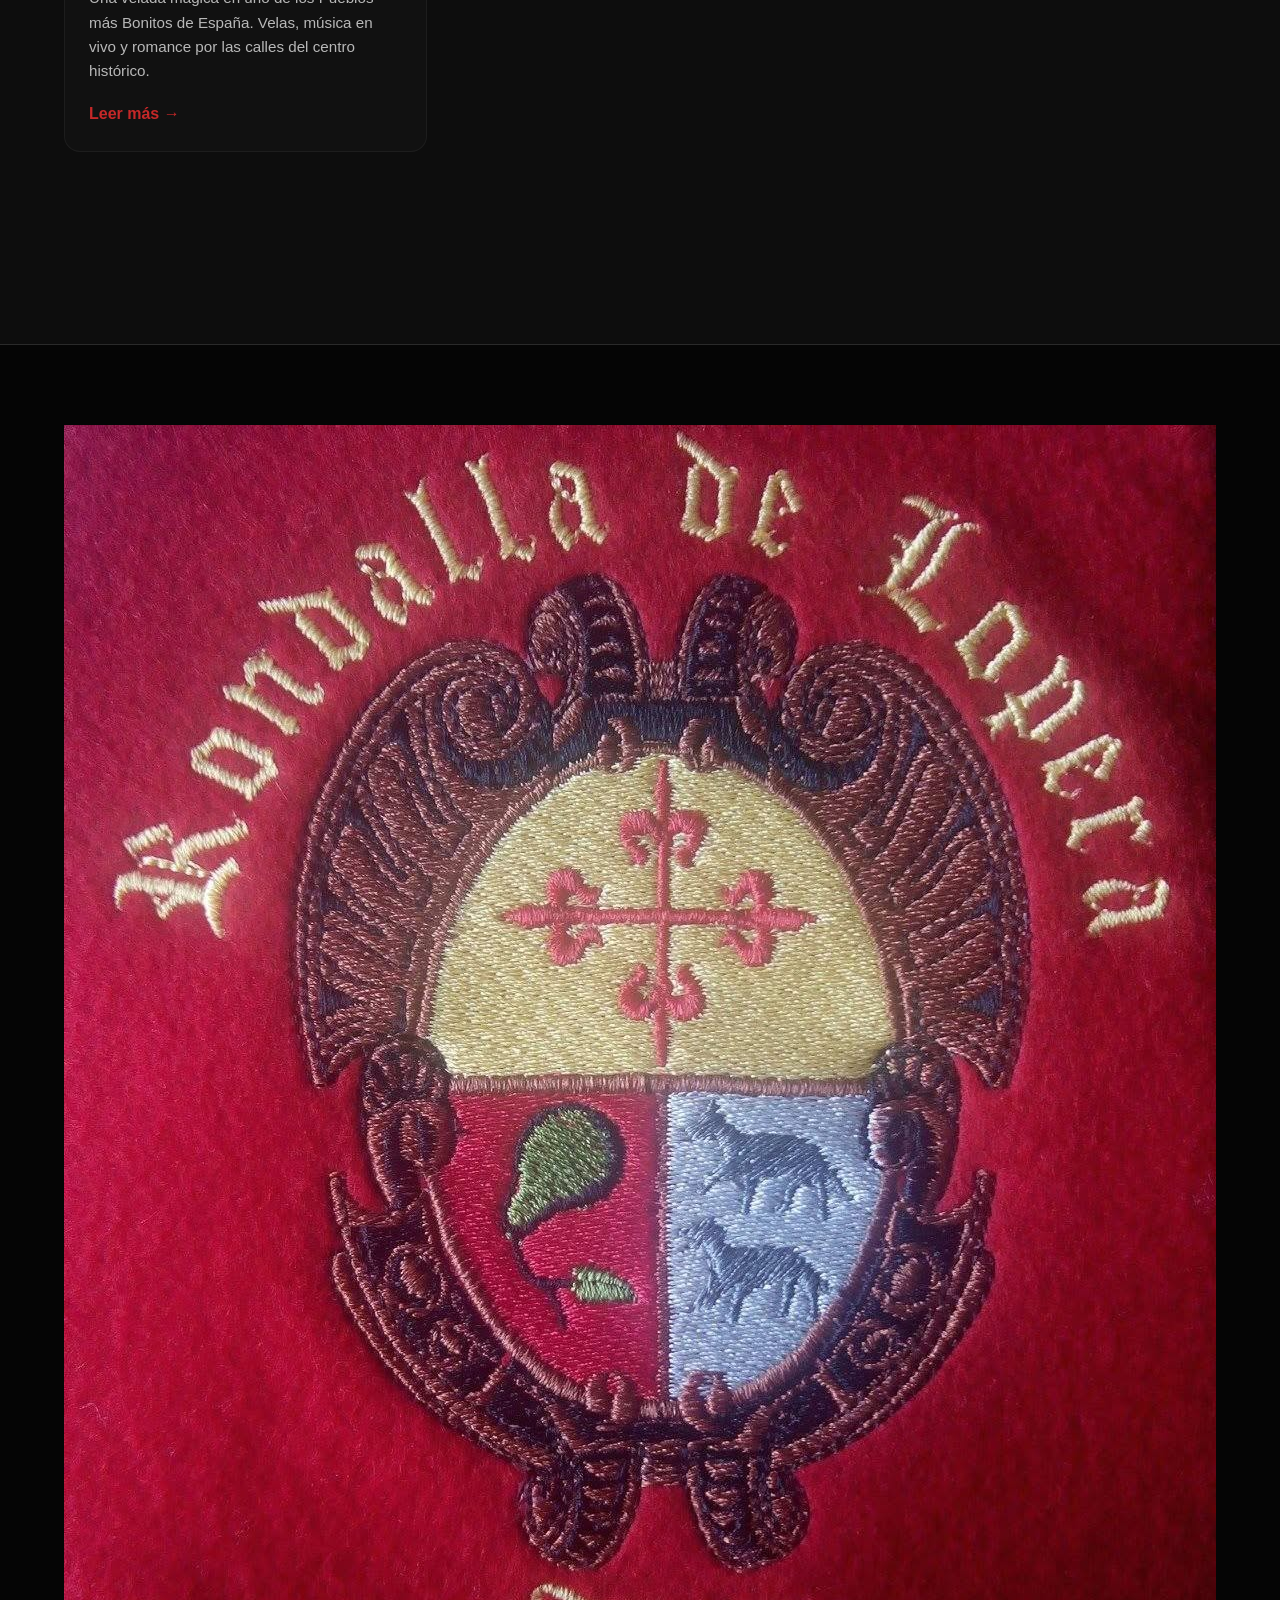
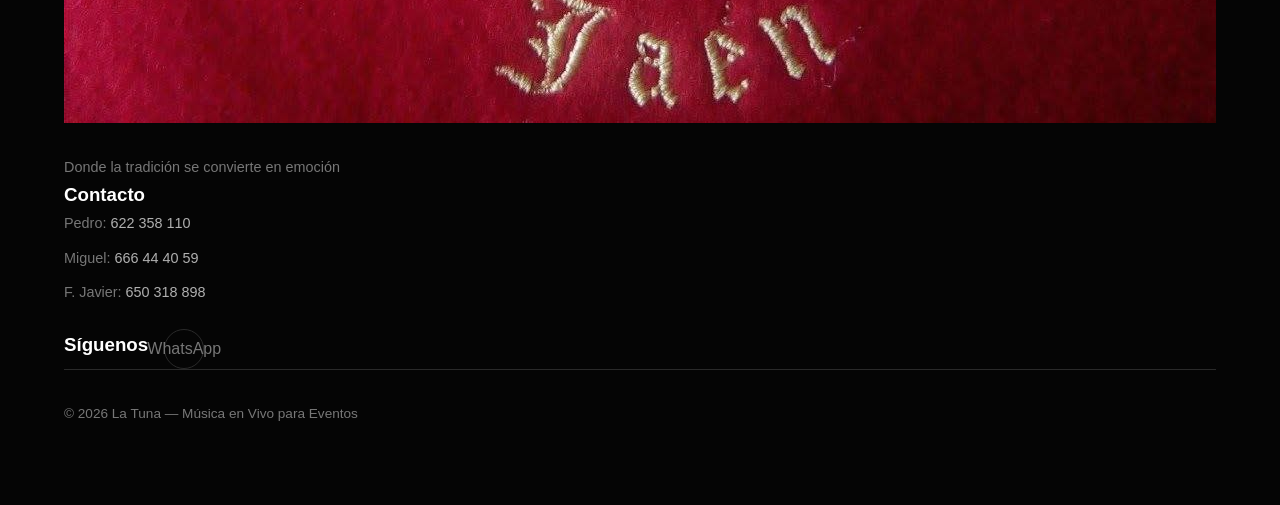
==== commit 12a5e542: "Add games dropdown to site navigation" ====
--- a/noticias.html
+++ b/noticias.html
@@ -5,6 +5,8 @@
     <meta name="viewport" content="width=device-width, initial-scale=1.0">
     <title>Noticias — La Tuna | Música en Vivo para Eventos</title>
     <meta name="description" content="Noticias y novedades de La Tuna — Música en vivo para bodas, serenatas y eventos en Jaén, Córdoba y toda Andalucía.">
+    <link rel="canonical" href="https://aquiestalatuna.es/noticias.html">
+    <meta property="og:url" content="https://aquiestalatuna.es/noticias.html">
     <link rel="stylesheet" href="./styles.css">
     <link rel="icon" type="image/jpeg" href="./LOGO.jpg">
     <style>
@@ -63,7 +65,13 @@
                 <a href="./index.html#servicios" class="header__nav-link">Servicios</a>
                 <a href="./index.html#cancionero" class="header__nav-link">Cancionero</a>
                 <a href="./index.html#galeria" class="header__nav-link">Galería</a>
-                <a href="https://minijuego.aquiestalatuna.es/" class="header__nav-link" target="_blank" rel="noopener">Minijuego</a>
+                <details class="header__nav-dropdown">
+                    <summary class="header__nav-link">JUEGOS</summary>
+                    <ul class="header__nav-submenu">
+                        <li><a href="https://minijuego.aquiestalatuna.es/" target="_blank" rel="noopener">UNA RONDA MÁS</a></li>
+                        <li><a href="https://atunagas.aquiestalatuna.es/" target="_blank" rel="noopener">A TUNA GAS</a></li>
+                    </ul>
+                </details>
                 <a href="./noticias.html" class="header__nav-link active">Noticias</a>
                 <a href="./index.html#contacto" class="header__nav-link">Contacto</a>
                 <a href="https://pitercillo091.github.io/stunafy/" class="header__nav-link header__nav-stunafy" target="_blank" rel="noopener" title="Escucha ahora tus canciones de Tuna en Stunafy"><img src="https://pitercillo091.github.io/stunafy/assets/logo-elegido-pandereta-roja.png" alt="Stunafy" class="header__nav-stunafy-icon"><span class="header__nav-stunafy-name">Stunafy</span><span class="header__nav-stunafy-slogan">Escucha ahora tus canciones de Tuna</span></a>
--- a/styles.css
+++ b/styles.css
@@ -308,6 +308,70 @@
 
 .header__nav-link:hover,
 .header__nav-link.active {
+    color: var(--color-text);
+}
+
+.header__nav-dropdown {
+    position: relative;
+}
+
+.header__nav-dropdown > details {
+    position: relative;
+}
+
+.header__nav-dropdown summary {
+    cursor: pointer;
+    list-style: none;
+}
+
+.header__nav-dropdown summary::-webkit-details-marker {
+    display: none;
+}
+
+.header__nav-dropdown summary::after {
+    content: '▾';
+    display: inline-block;
+    margin-left: 0.3rem;
+    font-size: 0.7em;
+    opacity: 0.75;
+    transform: translateY(-1px);
+}
+
+.header__nav-dropdown details[open] > summary {
+    color: var(--color-text);
+}
+
+.header__nav-submenu {
+    position: absolute;
+    top: calc(100% + 0.7rem);
+    left: 50%;
+    z-index: 1002;
+    display: grid;
+    gap: 0.15rem;
+    min-width: 190px;
+    margin: 0;
+    padding: 0.5rem;
+    list-style: none;
+    background: rgba(26, 26, 26, 0.98);
+    border: 1px solid var(--color-border);
+    border-radius: var(--radius-sm);
+    box-shadow: var(--shadow-md);
+    transform: translateX(-50%);
+}
+
+.header__nav-submenu a {
+    display: block;
+    padding: 0.55rem 0.7rem;
+    border-radius: 0.25rem;
+    color: var(--color-text-muted);
+    font-size: 0.8rem;
+    font-weight: 600;
+    white-space: nowrap;
+}
+
+.header__nav-submenu a:hover,
+.header__nav-submenu a:focus-visible {
+    background: rgba(198, 40, 40, 0.18);
     color: var(--color-text);
 }
 
@@ -1868,6 +1932,28 @@
         gap: 0;
     }
 
+    .header__nav-dropdown,
+    .header__nav-dropdown details {
+        width: 100%;
+    }
+
+    .header__nav-submenu {
+        position: static;
+        width: 100%;
+        min-width: 0;
+        padding: 0.25rem 0 0.25rem 0.9rem;
+        background: transparent;
+        border: 0;
+        box-shadow: none;
+        transform: none;
+    }
+
+    .header__nav-submenu a {
+        padding: var(--space-sm) 0;
+        border-bottom: 1px solid var(--color-border);
+        font-size: 0.95rem;
+    }
+
     .header__nav-link {
         padding: var(--space-sm) 0;
         font-size: 1rem;
